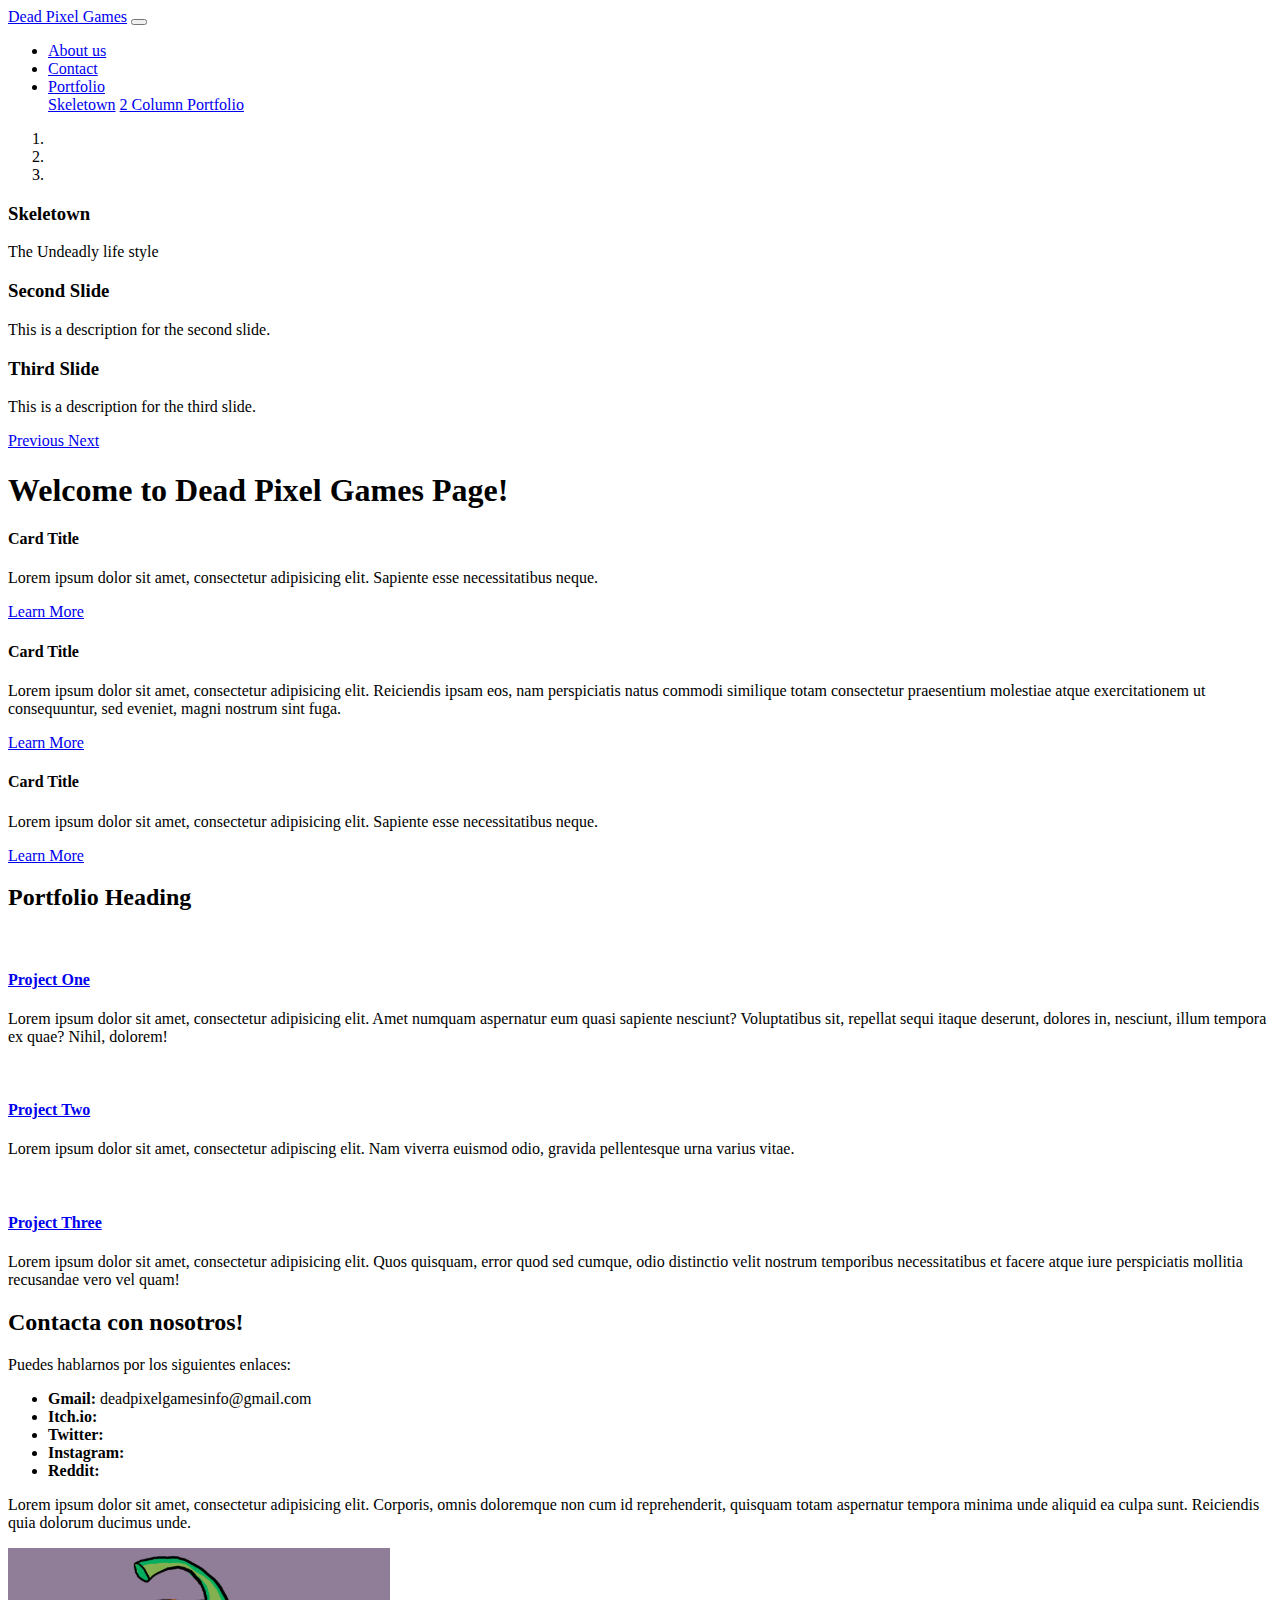
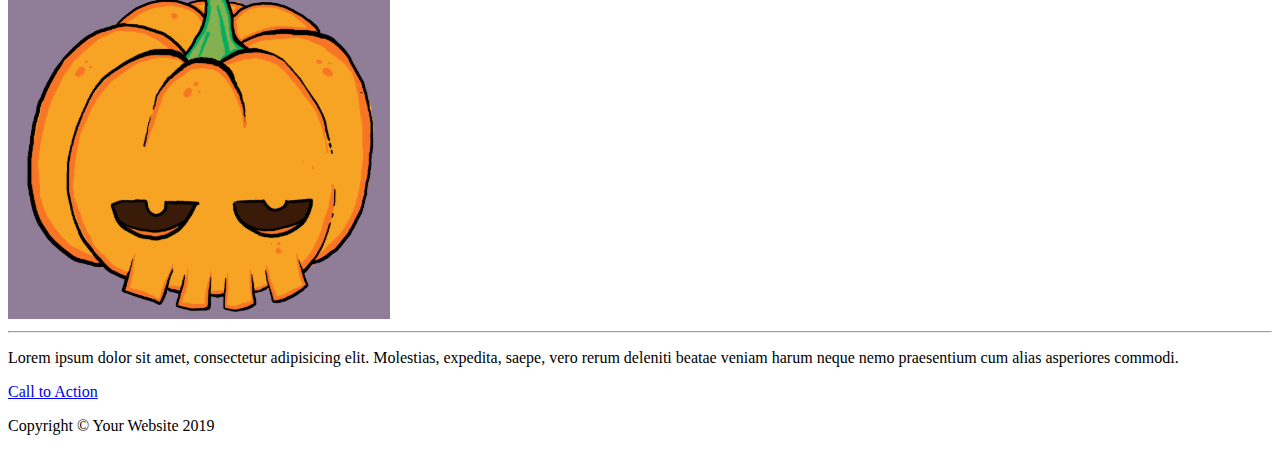
==== index.html @ 944e0b30 "Pruebas de conexion" ====
<!DOCTYPE html>
<html lang="en">

<head>

  <meta charset="utf-8">
  <meta name="viewport" content="width=device-width, initial-scale=1, shrink-to-fit=no">
  <meta name="description" content="">
  <meta name="author" content="">

  <title>Dead Pixel Games</title>

  <!-- Bootstrap core CSS -->
  <link href="vendor/bootstrap/css/bootstrap.min.css" rel="stylesheet">

  <!-- Custom styles for this template -->
  <link href="css/modern-business.css" rel="stylesheet">

</head>

<body>

  <!-- Navigation -->
  <nav class="navbar fixed-top navbar-expand-lg navbar-dark bg-dark fixed-top">
    <div class="container">
      <a class="navbar-brand" href="index.html">Dead Pixel Games</a>
      <button class="navbar-toggler navbar-toggler-right" type="button" data-toggle="collapse" data-target="#navbarResponsive" aria-controls="navbarResponsive" aria-expanded="false" aria-label="Toggle navigation">
        <span class="navbar-toggler-icon"></span>
      </button>
      <div class="collapse navbar-collapse" id="navbarResponsive">
        <ul class="navbar-nav ml-auto">
          <li class="nav-item">
            <a class="nav-link" href="about.html">About us</a>
          </li>
          <li class="nav-item">
            <a class="nav-link" href="contact.html">Contact</a>
          </li>
          <li class="nav-item dropdown">
            <a class="nav-link dropdown-toggle" href="#" id="navbarDropdownPortfolio" data-toggle="dropdown" aria-haspopup="true" aria-expanded="false">
              Portfolio
            </a>
            <div class="dropdown-menu dropdown-menu-right" aria-labelledby="navbarDropdownPortfolio">
              <a class="dropdown-item" href="portfolio-1-col.html">Skeletown</a>
              <a class="dropdown-item" href="portfolio-2-col.html">2 Column Portfolio</a>
            </div>
          </li>
        </ul>
      </div>
    </div>
  </nav>

  <header>
    <div id="carouselExampleIndicators" class="carousel slide" data-ride="carousel">
      <ol class="carousel-indicators">
        <li data-target="#carouselExampleIndicators" data-slide-to="0" class="active"></li>
        <li data-target="#carouselExampleIndicators" data-slide-to="1"></li>
        <li data-target="#carouselExampleIndicators" data-slide-to="2"></li>
      </ol>
      <div class="carousel-inner" role="listbox">
        <!-- Slide One - Set the background image for this slide in the line below -->
        <div class="carousel-item active" style="background-image: url('http://placehold.it/1900x1080')">
          <div class="carousel-caption d-none d-md-block">
            <h3>Skeletown</h3>
            <p>The Undeadly life style</p>
          </div>
        </div>
        <!-- Slide Two - Set the background image for this slide in the line below -->
        <div class="carousel-item" style="background-image: url('http://placehold.it/1900x1080')">
          <div class="carousel-caption d-none d-md-block">
            <h3>Second Slide</h3>
            <p>This is a description for the second slide.</p>
          </div>
        </div>
        <!-- Slide Three - Set the background image for this slide in the line below -->
        <div class="carousel-item" style="background-image: url('http://placehold.it/1900x1080')">
          <div class="carousel-caption d-none d-md-block">
            <h3>Third Slide</h3>
            <p>This is a description for the third slide.</p>
          </div>
        </div>
      </div>
      <a class="carousel-control-prev" href="#carouselExampleIndicators" role="button" data-slide="prev">
        <span class="carousel-control-prev-icon" aria-hidden="true"></span>
        <span class="sr-only">Previous</span>
      </a>
      <a class="carousel-control-next" href="#carouselExampleIndicators" role="button" data-slide="next">
        <span class="carousel-control-next-icon" aria-hidden="true"></span>
        <span class="sr-only">Next</span>
      </a>
    </div>
  </header>

  <!-- Page Content -->
  <div class="container">

    <h1 class="my-4">Welcome to Dead Pixel Games Page!</h1>

    <!-- Marketing Icons Section -->
    <div class="row">
      <div class="col-lg-4 mb-4">
        <div class="card h-100">
          <h4 class="card-header">Card Title</h4>
          <div class="card-body">
            <p class="card-text">Lorem ipsum dolor sit amet, consectetur adipisicing elit. Sapiente esse necessitatibus neque.</p>
          </div>
          <div class="card-footer">
            <a href="#" class="btn btn-primary">Learn More</a>
          </div>
        </div>
      </div>
      <div class="col-lg-4 mb-4">
        <div class="card h-100">
          <h4 class="card-header">Card Title</h4>
          <div class="card-body">
            <p class="card-text">Lorem ipsum dolor sit amet, consectetur adipisicing elit. Reiciendis ipsam eos, nam perspiciatis natus commodi similique totam consectetur praesentium molestiae atque exercitationem ut consequuntur, sed eveniet, magni nostrum sint fuga.</p>
          </div>
          <div class="card-footer">
            <a href="#" class="btn btn-primary">Learn More</a>
          </div>
        </div>
      </div>
      <div class="col-lg-4 mb-4">
        <div class="card h-100">
          <h4 class="card-header">Card Title</h4>
          <div class="card-body">
            <p class="card-text">Lorem ipsum dolor sit amet, consectetur adipisicing elit. Sapiente esse necessitatibus neque.</p>
          </div>
          <div class="card-footer">
            <a href="#" class="btn btn-primary">Learn More</a>
          </div>
        </div>
      </div>
    </div>
    <!-- /.row -->

    <!-- Portfolio Section -->
    <h2>Portfolio Heading</h2>

    <div class="row">
      <div class="col-lg-4 col-sm-6 portfolio-item">
        <div class="card h-100">
          <a href="#"><img class="card-img-top" src="http://placehold.it/700x400" alt=""></a>
          <div class="card-body">
            <h4 class="card-title">
              <a href="#">Project One</a>
            </h4>
            <p class="card-text">Lorem ipsum dolor sit amet, consectetur adipisicing elit. Amet numquam aspernatur eum quasi sapiente nesciunt? Voluptatibus sit, repellat sequi itaque deserunt, dolores in, nesciunt, illum tempora ex quae? Nihil, dolorem!</p>
          </div>
        </div>
      </div>
      <div class="col-lg-4 col-sm-6 portfolio-item">
        <div class="card h-100">
          <a href="#"><img class="card-img-top" src="http://placehold.it/700x400" alt=""></a>
          <div class="card-body">
            <h4 class="card-title">
              <a href="#">Project Two</a>
            </h4>
            <p class="card-text">Lorem ipsum dolor sit amet, consectetur adipiscing elit. Nam viverra euismod odio, gravida pellentesque urna varius vitae.</p>
          </div>
        </div>
      </div>
      <div class="col-lg-4 col-sm-6 portfolio-item">
        <div class="card h-100">
          <a href="#"><img class="card-img-top" src="http://placehold.it/700x400" alt=""></a>
          <div class="card-body">
            <h4 class="card-title">
              <a href="#">Project Three</a>
            </h4>
            <p class="card-text">Lorem ipsum dolor sit amet, consectetur adipisicing elit. Quos quisquam, error quod sed cumque, odio distinctio velit nostrum temporibus necessitatibus et facere atque iure perspiciatis mollitia recusandae vero vel quam!</p>
          </div>
        </div>
      </div>
    </div>
    <!-- /.row -->

    <!-- Features Section -->
    <div class="row">
      <div class="col-lg-6">
        <h2>Contacta con nosotros!</h2>
        <p>Puedes hablarnos por los siguientes enlaces:</p>
        <ul>
          <li>
            <strong>Gmail:</strong> deadpixelgamesinfo@gmail.com 
          </li>
          <li>
            <strong>Itch.io: </strong> <a href=""></a>
          </li>
          <li>
              <strong>Twitter: </strong> <a href=""></a>
          </li>
          <li>
            <strong>Instagram: </strong> <a href=""></a>
          </li>
          <li>
            <strong>Reddit: </strong> <a href=""></a>
          </li>
        </ul>
        <p>Lorem ipsum dolor sit amet, consectetur adipisicing elit. Corporis, omnis doloremque non cum id reprehenderit, quisquam totam aspernatur tempora minima unde aliquid ea culpa sunt. Reiciendis quia dolorum ducimus unde.</p>
      </div>
      <div class="col-lg-6">
        <img class="img-fluid rounded" src="imagenes/ContactUs_Pumpking.PNG" alt="">
      </div>
    </div>
    <!-- /.row -->

    <hr>

    <!-- Call to Action Section -->
    <div class="row mb-4">
      <div class="col-md-8">
        <p>Lorem ipsum dolor sit amet, consectetur adipisicing elit. Molestias, expedita, saepe, vero rerum deleniti beatae veniam harum neque nemo praesentium cum alias asperiores commodi.</p>
      </div>
      <div class="col-md-4">
        <a class="btn btn-lg btn-secondary btn-block" href="#">Call to Action</a>
      </div>
    </div>

  </div>
  <!-- /.container -->

  <!-- Footer -->
  <footer class="py-5 bg-dark">
    <div class="container">
      <p class="m-0 text-center text-white">Copyright &copy; Your Website 2019</p>
    </div>
    <!-- /.container -->
  </footer>

  <!-- Bootstrap core JavaScript -->
  <script src="vendor/jquery/jquery.min.js"></script>
  <script src="vendor/bootstrap/js/bootstrap.bundle.min.js"></script>

</body>

</html>
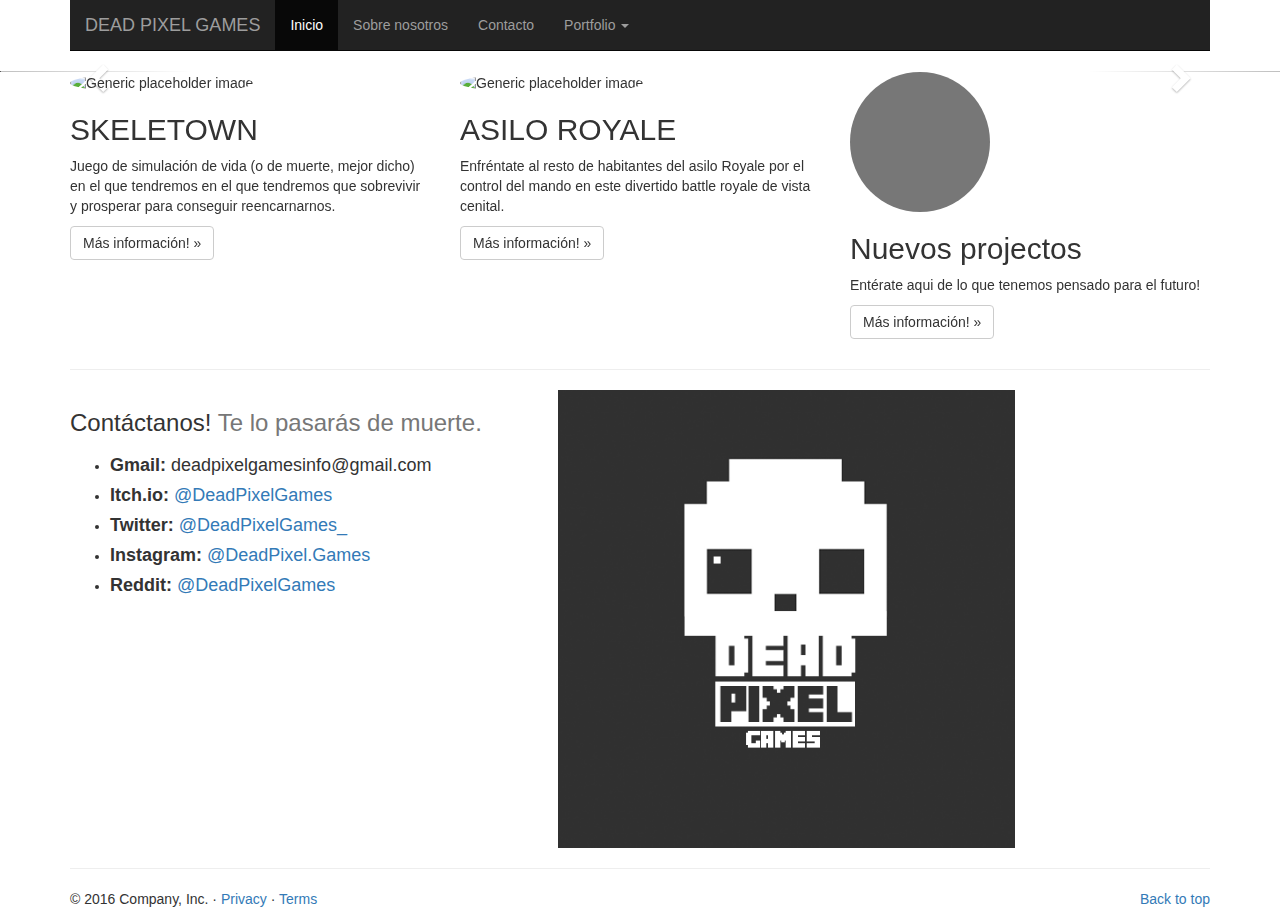
==== commit 9195a83e: "Cambios menores" ====
--- a/index.html
+++ b/index.html
@@ -1,235 +1,223 @@
 <!DOCTYPE html>
 <html lang="en">
-
-<head>
-
-  <meta charset="utf-8">
-  <meta name="viewport" content="width=device-width, initial-scale=1, shrink-to-fit=no">
-  <meta name="description" content="">
-  <meta name="author" content="">
-
-  <title>Dead Pixel Games</title>
-
-  <!-- Bootstrap core CSS -->
-  <link href="vendor/bootstrap/css/bootstrap.min.css" rel="stylesheet">
-
-  <!-- Custom styles for this template -->
-  <link href="css/modern-business.css" rel="stylesheet">
-
-</head>
-
-<body>
-
-  <!-- Navigation -->
-  <nav class="navbar fixed-top navbar-expand-lg navbar-dark bg-dark fixed-top">
-    <div class="container">
-      <a class="navbar-brand" href="index.html">Dead Pixel Games</a>
-      <button class="navbar-toggler navbar-toggler-right" type="button" data-toggle="collapse" data-target="#navbarResponsive" aria-controls="navbarResponsive" aria-expanded="false" aria-label="Toggle navigation">
-        <span class="navbar-toggler-icon"></span>
-      </button>
-      <div class="collapse navbar-collapse" id="navbarResponsive">
-        <ul class="navbar-nav ml-auto">
-          <li class="nav-item">
-            <a class="nav-link" href="about.html">About us</a>
-          </li>
-          <li class="nav-item">
-            <a class="nav-link" href="contact.html">Contact</a>
-          </li>
-          <li class="nav-item dropdown">
-            <a class="nav-link dropdown-toggle" href="#" id="navbarDropdownPortfolio" data-toggle="dropdown" aria-haspopup="true" aria-expanded="false">
-              Portfolio
-            </a>
-            <div class="dropdown-menu dropdown-menu-right" aria-labelledby="navbarDropdownPortfolio">
-              <a class="dropdown-item" href="portfolio-1-col.html">Skeletown</a>
-              <a class="dropdown-item" href="portfolio-2-col.html">2 Column Portfolio</a>
-            </div>
-          </li>
-        </ul>
+  <head>
+    <meta charset="utf-8">
+    <meta http-equiv="X-UA-Compatible" content="IE=edge">
+    <meta name="viewport" content="width=device-width, initial-scale=1">
+    
+   <!-- The above 3 meta tags *must* come first in the head; any other head content must come *after* these tags -->
+    <meta name="description"  content="">
+    <meta name="author" content="">
+    <link rel="icon" href="images/favicon.ico">
+
+    <title>DEAD PIXEL GAMES</title>
+
+    <!-- Bootstrap core CSS -->
+    <!-- <link href="../../dist/css/bootstrap.min.css" rel="stylesheet">-->
+
+    <!-- IE10 viewport hack for Surface/desktop Windows 8 bug -->
+    <!-- <link href="../../assets/css/ie10-viewport-bug-workaround.css" rel="stylesheet">-->
+
+    <!-- Just for debugging purposes. Don't actually copy these 2 lines! -->
+    <!--[if lt IE 9]><script src="../../assets/js/ie8-responsive-file-warning.js"></script><![endif]-->
+    <!--<script src="../../assets/js/ie-emulation-modes-warning.js"></script>-->
+
+    <!-- HTML5 shim and Respond.js for IE8 support of HTML5 elements and media queries -->
+    <!--[if lt IE 9]>
+      <script src="https://oss.maxcdn.com/html5shiv/3.7.3/html5shiv.min.js"></script>
+      <script src="https://oss.maxcdn.com/respond/1.4.2/respond.min.js"></script>
+    <![endif]-->
+
+    <!-- Custom styles for this template -->
+    <link href="carousel.css" rel="stylesheet">
+  </head>
+<!-- NAVBAR
+================================================== -->
+  <body>
+    <div class="navbar-wrapper">
+      <div class="container">
+
+        <nav class="navbar navbar-inverse navbar-static-top">
+          <div class="container">
+            <div class="navbar-header">
+              <button type="button" class="navbar-toggle collapsed" data-toggle="collapse" data-target="#navbar" aria-expanded="false" aria-controls="navbar">
+                <span class="sr-only">Toggle navigation</span>
+                <span class="icon-bar"></span>
+                <span class="icon-bar"></span>
+                <span class="icon-bar"></span>
+              </button>
+              <a class="navbar-brand" href="#">DEAD PIXEL GAMES</a>
+            </div>
+            <div id="navbar" class="navbar-collapse collapse">
+              <ul class="nav navbar-nav">
+                <li class="active"><a href="#">Inicio</a></li>
+                <li><a href="#about">Sobre nosotros</a></li>
+                <li><a href="#contact">Contacto</a></li>
+                <li class="dropdown">
+                  <a href="#" class="dropdown-toggle" data-toggle="dropdown" role="button" aria-haspopup="true" aria-expanded="false">Portfolio <span class="caret"></span></a>
+                  <ul class="dropdown-menu">
+                    <li><a href="#">Skeletown</a></li>
+                    <li><a href="#">Asilo Royale</a></li>
+                    <li><a href="#">Game</a></li>
+                    <li><a href="#">Game</a></li>
+                    <li role="separator" class="divider"></li>
+                  </ul>
+                </li>
+              </ul>
+            </div>
+          </div>
+        </nav>
+
       </div>
     </div>
-  </nav>
-
-  <header>
-    <div id="carouselExampleIndicators" class="carousel slide" data-ride="carousel">
+
+
+    <!-- Carousel
+    ================================================== -->
+    <div id="myCarousel" class="carousel slide" data-ride="carousel">
+      <!-- Indicators -->
       <ol class="carousel-indicators">
-        <li data-target="#carouselExampleIndicators" data-slide-to="0" class="active"></li>
-        <li data-target="#carouselExampleIndicators" data-slide-to="1"></li>
-        <li data-target="#carouselExampleIndicators" data-slide-to="2"></li>
+        <li data-target="#myCarousel" data-slide-to="0" class="active"></li>
+        <li data-target="#myCarousel" data-slide-to="1"></li>
+        <li data-target="#myCarousel" data-slide-to="2"></li>
+        <li data-target="#myCarousel" data-slide-to="3"></li>
       </ol>
       <div class="carousel-inner" role="listbox">
-        <!-- Slide One - Set the background image for this slide in the line below -->
-        <div class="carousel-item active" style="background-image: url('http://placehold.it/1900x1080')">
-          <div class="carousel-caption d-none d-md-block">
-            <h3>Skeletown</h3>
-            <p>The Undeadly life style</p>
-          </div>
-        </div>
-        <!-- Slide Two - Set the background image for this slide in the line below -->
-        <div class="carousel-item" style="background-image: url('http://placehold.it/1900x1080')">
-          <div class="carousel-caption d-none d-md-block">
-            <h3>Second Slide</h3>
-            <p>This is a description for the second slide.</p>
-          </div>
-        </div>
-        <!-- Slide Three - Set the background image for this slide in the line below -->
-        <div class="carousel-item" style="background-image: url('http://placehold.it/1900x1080')">
-          <div class="carousel-caption d-none d-md-block">
-            <h3>Third Slide</h3>
-            <p>This is a description for the third slide.</p>
+        <div class="item active">
+          <img class="first-slide" src="[data-uri]" alt="First slide">
+          <div class="container">
+            <div class="carousel-caption">
+              <img src="images/logo.png">
+              <div class="carousel-l">
+               <h1>DEAD PIXEL GAMES</h1>
+            </div>
+              </div>
+            
+          </div>
+        </div>
+        <div class="item">
+          <img class="second-slide" src="[data-uri]" alt="Second slide">
+          <div class="container">
+            <div class="carousel-caption">
+              <p><i>Entérate de lo que estamos haciendo</i> </p>
+              <img src="images/skeletown.png" width="300" height="300">
+
+              <!-- <p><a class="btn btn-lg btn-primary" href="#" role="button">Learn more</a></p> -->
+            </div>
+          </div>
+        </div>
+        <div class="item">
+          <img class="third-slide" src="[data-uri]" alt="Third slide">
+          <div class="container">
+            <div class="carousel-caption">
+              <img src="images/AR_screen.png" height="356">
+              <!-- <p><a class="btn btn-lg btn-primary" href="#" role="button">Browse gallery</a></p> -->
+            </div>
           </div>
         </div>
       </div>
-      <a class="carousel-control-prev" href="#carouselExampleIndicators" role="button" data-slide="prev">
-        <span class="carousel-control-prev-icon" aria-hidden="true"></span>
-        <span class="sr-only">Previous</span>
+      <a class="left carousel-control" href="#myCarousel" role="button" data-slide="prev">
+        <span class="glyphicon glyphicon-chevron-left" aria-hidden="true"></span>
+        <span class="sr-only">Anterior</span>
       </a>
-      <a class="carousel-control-next" href="#carouselExampleIndicators" role="button" data-slide="next">
-        <span class="carousel-control-next-icon" aria-hidden="true"></span>
-        <span class="sr-only">Next</span>
+      <a class="right carousel-control" href="#myCarousel" role="button" data-slide="next">
+        <span class="glyphicon glyphicon-chevron-right" aria-hidden="true"></span>
+        <span class="sr-only">Siguiente</span>
       </a>
-    </div>
-  </header>
-
-  <!-- Page Content -->
-  <div class="container">
-
-    <h1 class="my-4">Welcome to Dead Pixel Games Page!</h1>
-
-    <!-- Marketing Icons Section -->
-    <div class="row">
-      <div class="col-lg-4 mb-4">
-        <div class="card h-100">
-          <h4 class="card-header">Card Title</h4>
-          <div class="card-body">
-            <p class="card-text">Lorem ipsum dolor sit amet, consectetur adipisicing elit. Sapiente esse necessitatibus neque.</p>
-          </div>
-          <div class="card-footer">
-            <a href="#" class="btn btn-primary">Learn More</a>
-          </div>
+    </div><!-- /.carousel -->
+
+
+    <!-- Marketing messaging and featurettes
+    ================================================== -->
+    <!-- Wrap the rest of the page in another container to center all the content. -->
+
+    <div class="container marketing">
+
+      <!-- Three columns of text below the carousel -->
+      <div class="row">
+        <div class="col-lg-4">
+          <img class="img-circle" src="images/calaverazas.png" alt="Generic placeholder image" width="140" height="140">
+          <h2>SKELETOWN</h2>
+          <p> Juego de simulación de vida (o de muerte, mejor dicho) en el que tendremos en el que tendremos que sobrevivir y prosperar para conseguir reencarnarnos.</p>
+          <p><a class="btn btn-default" href="#" role="button">Más información! &raquo;</a></p>
+        </div><!-- /.col-lg-4 -->
+        <div class="col-lg-4">
+          <img class="img-circle" src="images/AR_logo.png" alt="Generic placeholder image" width="140" height="140">
+          <h2>ASILO ROYALE</h2>
+          <p>Enfréntate al resto de habitantes del asilo Royale por el control del mando en este divertido battle royale de vista cenital.</p>
+          <p><a class="btn btn-default" href="#" role="button">Más información! &raquo;</a></p>
+        </div><!-- /.col-lg-4 -->
+        <div class="col-lg-4">
+          <img class="img-circle" src="[data-uri]" alt="Generic placeholder image" width="140" height="140">
+          <h2>Nuevos projectos</h2>
+          <p>Entérate aqui de lo que tenemos pensado para el futuro!</p>
+          <p><a class="btn btn-default" href="#" role="button">Más información! &raquo;</a></p>
+        </div><!-- /.col-lg-4 -->
+      </div><!-- /.row -->
+
+
+      <!-- START THE FEATURETTES -->
+
+      <hr class="featurette-divider">
+      <div class="row featurette">
+        <div class="col-md-5">
+          <h3 class="featurette-heading">Contáctanos! <span class="text-muted">Te lo pasarás de muerte.</span></h3>
+          <p class="lead"> 
+
+            <ul>
+          <li>
+            <h4> <strong>Gmail:</strong> deadpixelgamesinfo@gmail.com </h4>
+          </li>
+          <li>
+            <h4><strong>Itch.io: </strong> <a href="https://deadpixelgames.itch.io/"> @DeadPixelGames </a></h4>
+          </li>
+          <li>
+              <h4><strong>Twitter: </strong> <a href="https://twitter.com/DeadPixelGames_"> @DeadPixelGames_</a></h4>
+          </li>
+          <li>
+            <h4><strong>Instagram: </strong> <a href="https://www.instagram.com/deadpixel.games/?hl=es"> @DeadPixel.Games </a></h4>
+          </li>
+          <li>
+            <h4><strong>Reddit: </strong> <a href="https://www.reddit.com/user/DeadPixelGames"> @DeadPixelGames </a></h4>
+          </li>
+        </ul></p>
+        </div>
+        <div class="col-md-5">
+          <img class="featurette-image img-responsive center-block" src=logo/final_version/logo.png alt="Generic placeholder image">
         </div>
       </div>
-      <div class="col-lg-4 mb-4">
-        <div class="card h-100">
-          <h4 class="card-header">Card Title</h4>
-          <div class="card-body">
-            <p class="card-text">Lorem ipsum dolor sit amet, consectetur adipisicing elit. Reiciendis ipsam eos, nam perspiciatis natus commodi similique totam consectetur praesentium molestiae atque exercitationem ut consequuntur, sed eveniet, magni nostrum sint fuga.</p>
-          </div>
-          <div class="card-footer">
-            <a href="#" class="btn btn-primary">Learn More</a>
-          </div>
-        </div>
-      </div>
-      <div class="col-lg-4 mb-4">
-        <div class="card h-100">
-          <h4 class="card-header">Card Title</h4>
-          <div class="card-body">
-            <p class="card-text">Lorem ipsum dolor sit amet, consectetur adipisicing elit. Sapiente esse necessitatibus neque.</p>
-          </div>
-          <div class="card-footer">
-            <a href="#" class="btn btn-primary">Learn More</a>
-          </div>
-        </div>
-      </div>
-    </div>
-    <!-- /.row -->
-
-    <!-- Portfolio Section -->
-    <h2>Portfolio Heading</h2>
-
-    <div class="row">
-      <div class="col-lg-4 col-sm-6 portfolio-item">
-        <div class="card h-100">
-          <a href="#"><img class="card-img-top" src="http://placehold.it/700x400" alt=""></a>
-          <div class="card-body">
-            <h4 class="card-title">
-              <a href="#">Project One</a>
-            </h4>
-            <p class="card-text">Lorem ipsum dolor sit amet, consectetur adipisicing elit. Amet numquam aspernatur eum quasi sapiente nesciunt? Voluptatibus sit, repellat sequi itaque deserunt, dolores in, nesciunt, illum tempora ex quae? Nihil, dolorem!</p>
-          </div>
-        </div>
-      </div>
-      <div class="col-lg-4 col-sm-6 portfolio-item">
-        <div class="card h-100">
-          <a href="#"><img class="card-img-top" src="http://placehold.it/700x400" alt=""></a>
-          <div class="card-body">
-            <h4 class="card-title">
-              <a href="#">Project Two</a>
-            </h4>
-            <p class="card-text">Lorem ipsum dolor sit amet, consectetur adipiscing elit. Nam viverra euismod odio, gravida pellentesque urna varius vitae.</p>
-          </div>
-        </div>
-      </div>
-      <div class="col-lg-4 col-sm-6 portfolio-item">
-        <div class="card h-100">
-          <a href="#"><img class="card-img-top" src="http://placehold.it/700x400" alt=""></a>
-          <div class="card-body">
-            <h4 class="card-title">
-              <a href="#">Project Three</a>
-            </h4>
-            <p class="card-text">Lorem ipsum dolor sit amet, consectetur adipisicing elit. Quos quisquam, error quod sed cumque, odio distinctio velit nostrum temporibus necessitatibus et facere atque iure perspiciatis mollitia recusandae vero vel quam!</p>
-          </div>
-        </div>
-      </div>
-    </div>
-    <!-- /.row -->
-
-    <!-- Features Section -->
-    <div class="row">
-      <div class="col-lg-6">
-        <h2>Contacta con nosotros!</h2>
-        <p>Puedes hablarnos por los siguientes enlaces:</p>
-        <ul>
-          <li>
-            <strong>Gmail:</strong> deadpixelgamesinfo@gmail.com 
-          </li>
-          <li>
-            <strong>Itch.io: </strong> <a href=""></a>
-          </li>
-          <li>
-              <strong>Twitter: </strong> <a href=""></a>
-          </li>
-          <li>
-            <strong>Instagram: </strong> <a href=""></a>
-          </li>
-          <li>
-            <strong>Reddit: </strong> <a href=""></a>
-          </li>
-        </ul>
-        <p>Lorem ipsum dolor sit amet, consectetur adipisicing elit. Corporis, omnis doloremque non cum id reprehenderit, quisquam totam aspernatur tempora minima unde aliquid ea culpa sunt. Reiciendis quia dolorum ducimus unde.</p>
-      </div>
-      <div class="col-lg-6">
-        <img class="img-fluid rounded" src="imagenes/ContactUs_Pumpking.PNG" alt="">
-      </div>
-    </div>
-    <!-- /.row -->
-
-    <hr>
-
-    <!-- Call to Action Section -->
-    <div class="row mb-4">
-      <div class="col-md-8">
-        <p>Lorem ipsum dolor sit amet, consectetur adipisicing elit. Molestias, expedita, saepe, vero rerum deleniti beatae veniam harum neque nemo praesentium cum alias asperiores commodi.</p>
-      </div>
-      <div class="col-md-4">
-        <a class="btn btn-lg btn-secondary btn-block" href="#">Call to Action</a>
-      </div>
-    </div>
-
-  </div>
-  <!-- /.container -->
-
-  <!-- Footer -->
-  <footer class="py-5 bg-dark">
-    <div class="container">
-      <p class="m-0 text-center text-white">Copyright &copy; Your Website 2019</p>
-    </div>
-    <!-- /.container -->
-  </footer>
-
-  <!-- Bootstrap core JavaScript -->
-  <script src="vendor/jquery/jquery.min.js"></script>
-  <script src="vendor/bootstrap/js/bootstrap.bundle.min.js"></script>
-
-</body>
-
+
+      <hr class="featurette-divider">
+
+      <!-- /END THE FEATURETTES -->
+
+
+      <!-- FOOTER -->
+      <footer>
+        <p class="pull-right"><a href="#">Back to top</a></p>
+        <p>&copy; 2016 Company, Inc. &middot; <a href="#">Privacy</a> &middot; <a href="#">Terms</a></p>
+      </footer>
+
+    </div><!-- /.container -->
+
+
+    <!-- Bootstrap core JavaScript
+    ================================================== -->
+    <!-- Placed at the end of the document so the pages load faster -->
+    <script src="https://ajax.googleapis.com/ajax/libs/jquery/1.12.4/jquery.min.js"></script>
+    <script src="https://ajax.googleapis.com/ajax/libs/jquery/3.4.1/jquery.min.js"></script>
+    <script src="https://maxcdn.bootstrapcdn.com/bootstrap/3.3.7/js/bootstrap.min.js" integrity="sha384-Tc5IQib027qvyjSMfHjOMaLkfuWVxZxUPnCJA7l2mCWNIpG9mGCD8wGNIcPD7Txa" crossorigin="anonymous"></script>
+
+
+  <!-- Latest compiled and minified CSS -->
+    <link rel="stylesheet" href="https://maxcdn.bootstrapcdn.com/bootstrap/3.3.7/css/bootstrap.min.css" integrity="sha384-BVYiiSIFeK1dGmJRAkycuHAHRg32OmUcww7on3RYdg4Va+PmSTsz/K68vbdEjh4u" crossorigin="anonymous">
+
+    <!-- Optional theme -->
+    <link rel="stylesheet" href="https://maxcdn.bootstrapcdn.com/bootstrap/3.3.7/css/bootstrap-theme.min.css" integrity="sha384-rHyoN1iRsVXV4nD0JutlnGaslCJuC7uwjduW9SVrLvRYooPp2bWYgmgJQIXwl/Sp" crossorigin="anonymous">
+
+    <!-- Just to make our placeholder images work. Don't actually copy the next line! -->
+    <!--  <script src="../../assets/js/vendor/holder.min.js"></script> -->
+    <!-- IE10 viewport hack for Surface/desktop Windows 8 bug -->
+    <!-- <script src="../../assets/js/ie10-viewport-bug-workaround.js"></script> -->
+  </body>
 </html>
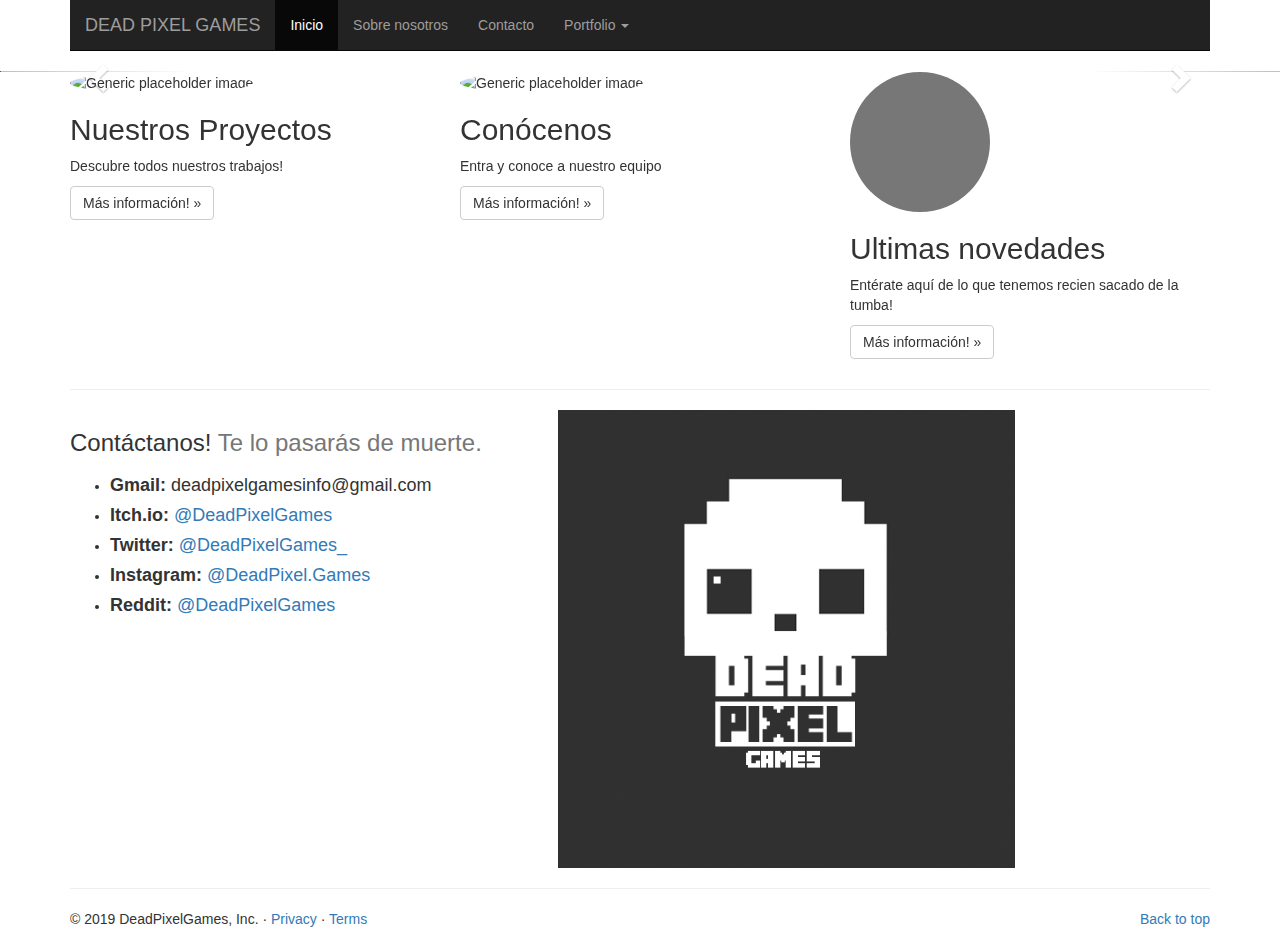
==== commit 05ef229e: "Estructura" ====
--- a/index.html
+++ b/index.html
@@ -46,20 +46,18 @@
                 <span class="icon-bar"></span>
                 <span class="icon-bar"></span>
               </button>
-              <a class="navbar-brand" href="#">DEAD PIXEL GAMES</a>
+              <a class="navbar-brand" href="index.html">DEAD PIXEL GAMES</a>
             </div>
             <div id="navbar" class="navbar-collapse collapse">
               <ul class="nav navbar-nav">
-                <li class="active"><a href="#">Inicio</a></li>
-                <li><a href="#about">Sobre nosotros</a></li>
+                <li class="active"><a href="index.html">Inicio</a></li>
+                <li><a href="aboutUs.html">Sobre nosotros</a></li>
                 <li><a href="#contact">Contacto</a></li>
                 <li class="dropdown">
                   <a href="#" class="dropdown-toggle" data-toggle="dropdown" role="button" aria-haspopup="true" aria-expanded="false">Portfolio <span class="caret"></span></a>
                   <ul class="dropdown-menu">
-                    <li><a href="#">Skeletown</a></li>
+                    <li><a href="projects/skeletown/Skeletown.html">Skeletown</a></li>
                     <li><a href="#">Asilo Royale</a></li>
-                    <li><a href="#">Game</a></li>
-                    <li><a href="#">Game</a></li>
                     <li role="separator" class="divider"></li>
                   </ul>
                 </li>
@@ -87,7 +85,7 @@
           <img class="first-slide" src="[data-uri]" alt="First slide">
           <div class="container">
             <div class="carousel-caption">
-              <img src="images/logo.png">
+              <img src="logo/final_version/logo.png">
               <div class="carousel-l">
                <h1>DEAD PIXEL GAMES</h1>
             </div>
@@ -99,9 +97,9 @@
           <img class="second-slide" src="[data-uri]" alt="Second slide">
           <div class="container">
             <div class="carousel-caption">
+              <img src="images/skeletown.png" width="300" height="300">
               <p><i>Entérate de lo que estamos haciendo</i> </p>
-              <img src="images/skeletown.png" width="300" height="300">
-
+            
               <!-- <p><a class="btn btn-lg btn-primary" href="#" role="button">Learn more</a></p> -->
             </div>
           </div>
@@ -137,21 +135,21 @@
       <div class="row">
         <div class="col-lg-4">
           <img class="img-circle" src="images/calaverazas.png" alt="Generic placeholder image" width="140" height="140">
-          <h2>SKELETOWN</h2>
-          <p> Juego de simulación de vida (o de muerte, mejor dicho) en el que tendremos en el que tendremos que sobrevivir y prosperar para conseguir reencarnarnos.</p>
-          <p><a class="btn btn-default" href="#" role="button">Más información! &raquo;</a></p>
+          <h2>Nuestros Proyectos</h2>
+          <p> Descubre todos nuestros trabajos!</p>
+          <p><a class="btn btn-default" href="projects/projects.html" role="button">Más información! &raquo;</a></p>
         </div><!-- /.col-lg-4 -->
         <div class="col-lg-4">
           <img class="img-circle" src="images/AR_logo.png" alt="Generic placeholder image" width="140" height="140">
-          <h2>ASILO ROYALE</h2>
-          <p>Enfréntate al resto de habitantes del asilo Royale por el control del mando en este divertido battle royale de vista cenital.</p>
-          <p><a class="btn btn-default" href="#" role="button">Más información! &raquo;</a></p>
+          <h2>Conócenos</h2>
+          <p>Entra y conoce a nuestro equipo</p>
+          <p><a class="btn btn-default" href="aboutUs.html" role="button">Más información! &raquo;</a></p>
         </div><!-- /.col-lg-4 -->
         <div class="col-lg-4">
           <img class="img-circle" src="[data-uri]" alt="Generic placeholder image" width="140" height="140">
-          <h2>Nuevos projectos</h2>
-          <p>Entérate aqui de lo que tenemos pensado para el futuro!</p>
-          <p><a class="btn btn-default" href="#" role="button">Más información! &raquo;</a></p>
+          <h2>Ultimas novedades</h2>
+          <p>Entérate aquí de lo que tenemos recien sacado de la tumba!</p>
+          <p><a class="btn btn-default" href="latestNews.html" role="button">Más información! &raquo;</a></p>
         </div><!-- /.col-lg-4 -->
       </div><!-- /.row -->
 
@@ -161,7 +159,7 @@
       <hr class="featurette-divider">
       <div class="row featurette">
         <div class="col-md-5">
-          <h3 class="featurette-heading">Contáctanos! <span class="text-muted">Te lo pasarás de muerte.</span></h3>
+          <h3 id="contact" class="featurette-heading">Contáctanos! <span class="text-muted">Te lo pasarás de muerte.</span></h3>
           <p class="lead"> 
 
             <ul>
@@ -195,7 +193,7 @@
       <!-- FOOTER -->
       <footer>
         <p class="pull-right"><a href="#">Back to top</a></p>
-        <p>&copy; 2016 Company, Inc. &middot; <a href="#">Privacy</a> &middot; <a href="#">Terms</a></p>
+        <p>&copy; 2019 DeadPixelGames, Inc. &middot; <a href="#">Privacy</a> &middot; <a href="#">Terms</a></p>
       </footer>
 
     </div><!-- /.container -->
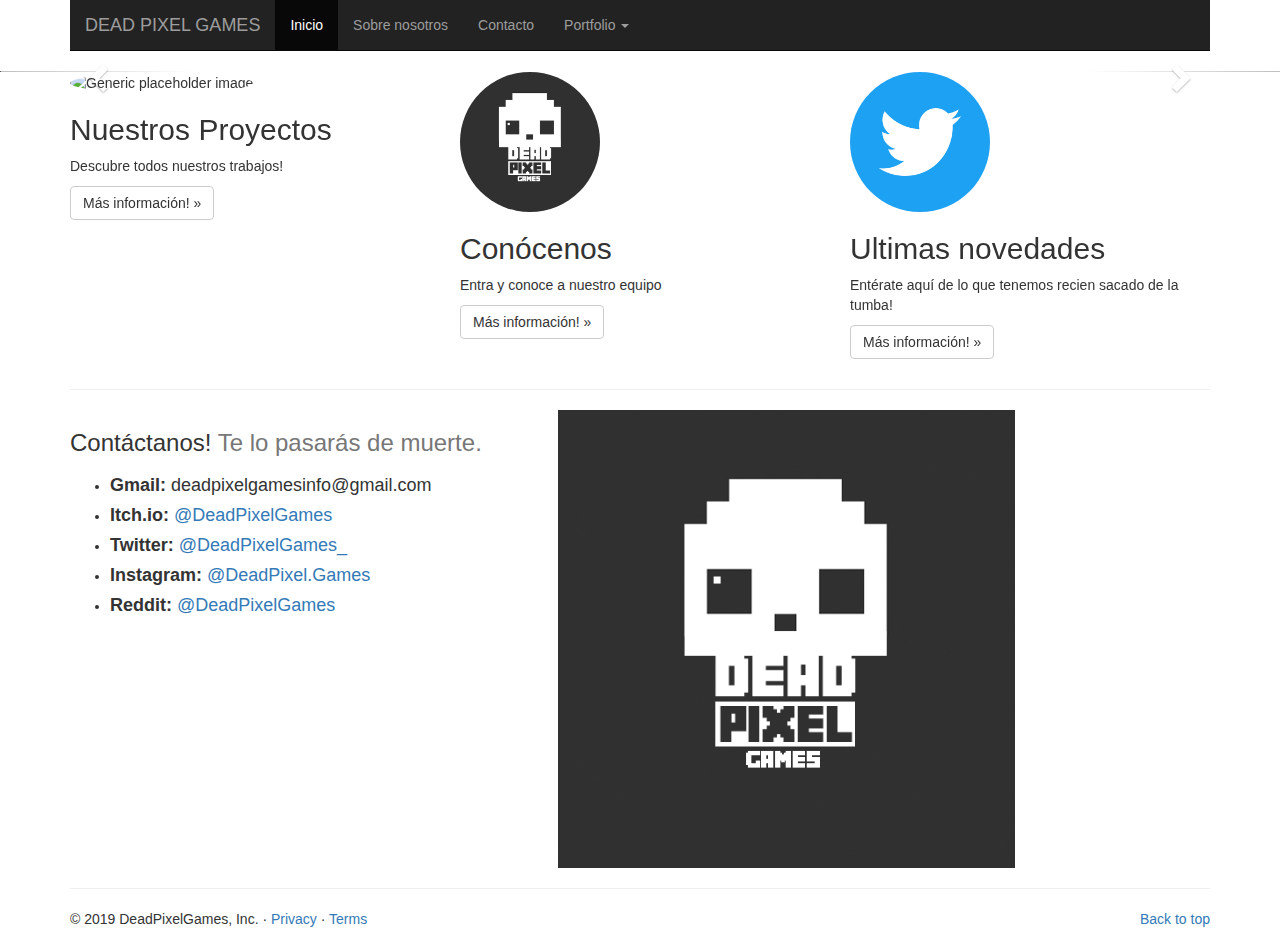
==== commit e18d86db: "Cuerpo corporeamente virtual del pages" ====
--- a/index.html
+++ b/index.html
@@ -57,7 +57,6 @@
                   <a href="#" class="dropdown-toggle" data-toggle="dropdown" role="button" aria-haspopup="true" aria-expanded="false">Portfolio <span class="caret"></span></a>
                   <ul class="dropdown-menu">
                     <li><a href="projects/skeletown/Skeletown.html">Skeletown</a></li>
-                    <li><a href="#">Asilo Royale</a></li>
                     <li role="separator" class="divider"></li>
                   </ul>
                 </li>
@@ -140,16 +139,16 @@
           <p><a class="btn btn-default" href="projects/projects.html" role="button">Más información! &raquo;</a></p>
         </div><!-- /.col-lg-4 -->
         <div class="col-lg-4">
-          <img class="img-circle" src="images/AR_logo.png" alt="Generic placeholder image" width="140" height="140">
+          <img class="img-circle" src="logo/final_version/logo.png" alt="Generic placeholder image" width="140" height="140">
           <h2>Conócenos</h2>
           <p>Entra y conoce a nuestro equipo</p>
           <p><a class="btn btn-default" href="aboutUs.html" role="button">Más información! &raquo;</a></p>
         </div><!-- /.col-lg-4 -->
         <div class="col-lg-4">
-          <img class="img-circle" src="[data-uri]" alt="Generic placeholder image" width="140" height="140">
+          <img class="img-circle" src="images/twitter.png" alt="Generic placeholder image" width="140" height="140">
           <h2>Ultimas novedades</h2>
           <p>Entérate aquí de lo que tenemos recien sacado de la tumba!</p>
-          <p><a class="btn btn-default" href="latestNews.html" role="button">Más información! &raquo;</a></p>
+          <p><a class="btn btn-default" href="https://twitter.com/DeadPixelGames_" role="button">Más información! &raquo;</a></p>
         </div><!-- /.col-lg-4 -->
       </div><!-- /.row -->
 
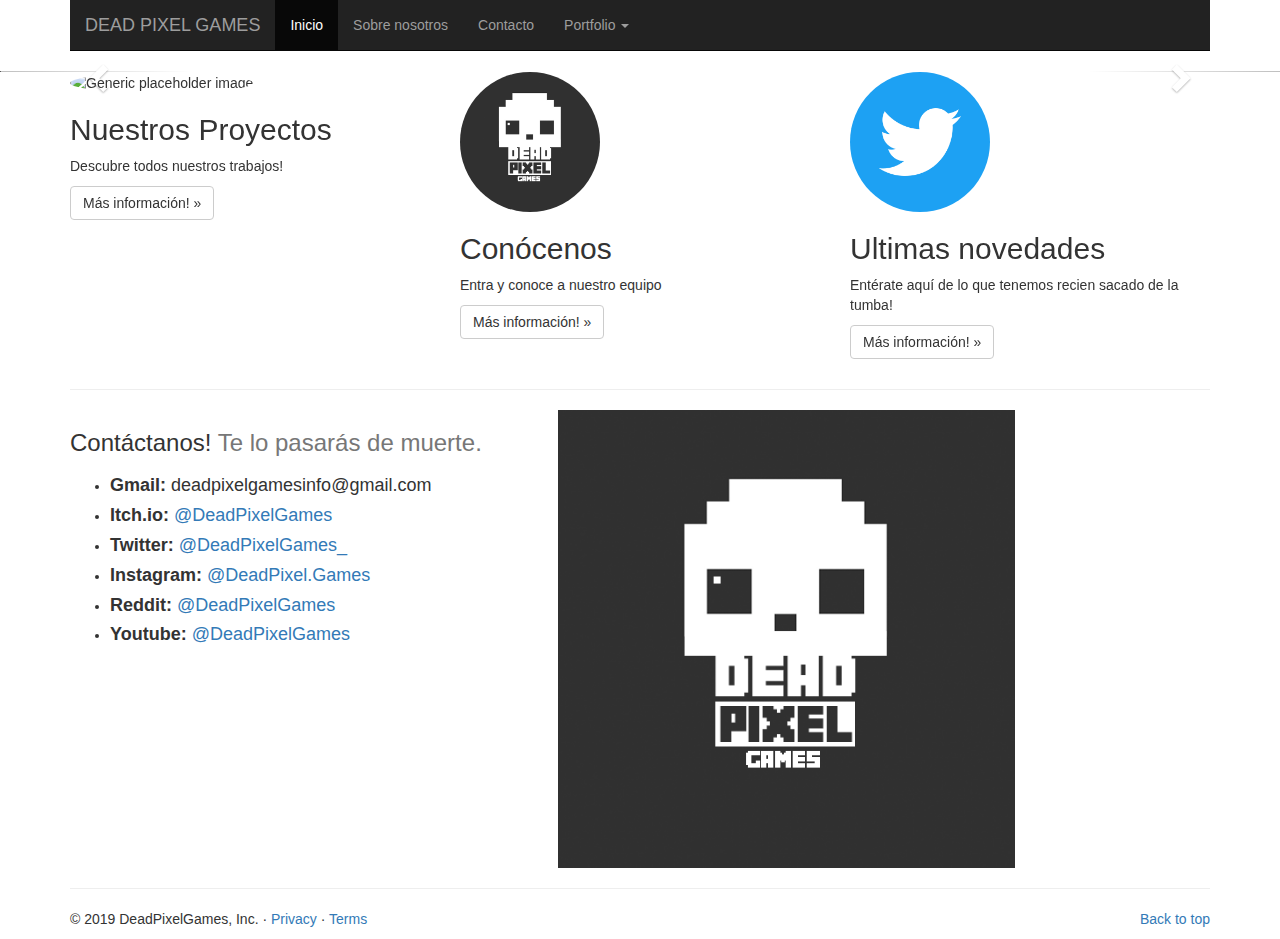
==== commit 9c3e041e: "Fixed about us" ====
--- a/index.html
+++ b/index.html
@@ -177,6 +177,9 @@
           <li>
             <h4><strong>Reddit: </strong> <a href="https://www.reddit.com/user/DeadPixelGames"> @DeadPixelGames </a></h4>
           </li>
+          <li>
+              <h4><strong>Youtube: </strong> <a href="https://www.youtube.com/channel/UCOBoLIFFDwMA2fXG-Wwz23w"> @DeadPixelGames </a></h4>
+          </li>
         </ul></p>
         </div>
         <div class="col-md-5">
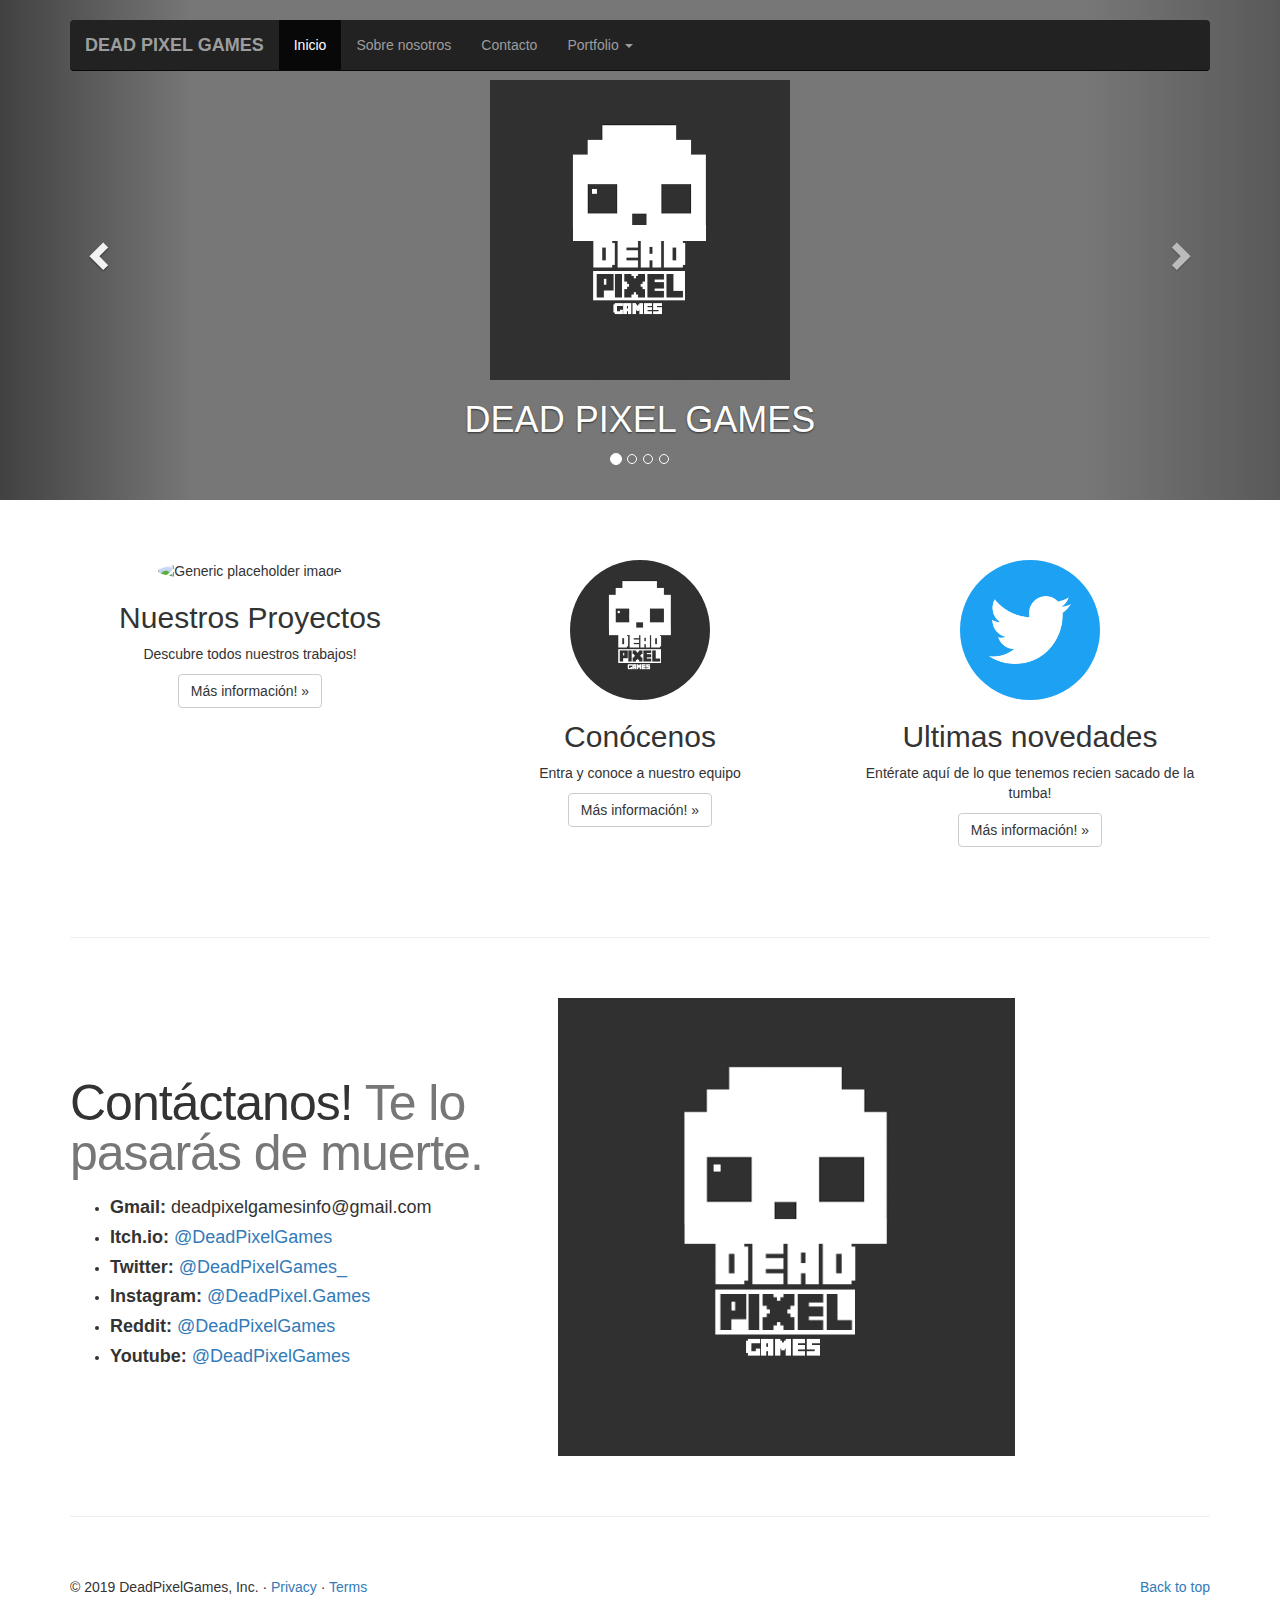
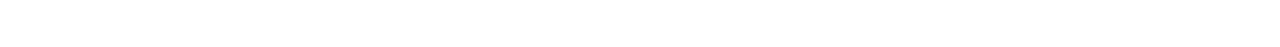
==== commit ab9a997e: "He cambiado los placeholders" ====
--- a/index.html
+++ b/index.html
@@ -71,7 +71,7 @@
 
     <!-- Carousel
     ================================================== -->
-    <div id="myCarousel" class="carousel slide" data-ride="carousel">
+    <div id="myCarousel" class="carousel slide" data-ride="carousel" >
       <!-- Indicators -->
       <ol class="carousel-indicators">
         <li data-target="#myCarousel" data-slide-to="0" class="active"></li>
@@ -84,19 +84,19 @@
           <img class="first-slide" src="[data-uri]" alt="First slide">
           <div class="container">
             <div class="carousel-caption">
-              <img src="logo/final_version/logo.png">
+              <img src="logo/final_version/logo.png" width="auto" height="300">
               <div class="carousel-l">
                <h1>DEAD PIXEL GAMES</h1>
             </div>
               </div>
-            
+          
           </div>
         </div>
         <div class="item">
           <img class="second-slide" src="[data-uri]" alt="Second slide">
           <div class="container">
             <div class="carousel-caption">
-              <img src="images/skeletown.png" width="300" height="300">
+              <img src="images/skeletown.png" width="auto" height="300">
               <p><i>Entérate de lo que estamos haciendo</i> </p>
             
               <!-- <p><a class="btn btn-lg btn-primary" href="#" role="button">Learn more</a></p> -->
@@ -107,7 +107,8 @@
           <img class="third-slide" src="[data-uri]" alt="Third slide">
           <div class="container">
             <div class="carousel-caption">
-              <img src="images/AR_screen.png" height="356">
+              <img src="projects/skeletown/images/base_orange.png" width="auto" height="300">
+              <p><i>¿Has visitado ya Skeletown?</i> </p>
               <!-- <p><a class="btn btn-lg btn-primary" href="#" role="button">Browse gallery</a></p> -->
             </div>
           </div>
--- a/carousel.css
+++ b/carousel.css
@@ -0,0 +1,141 @@
+/* GLOBAL STYLES
+-------------------------------------------------- */
+/* Padding below the footer and lighter body text */
+
+body {
+  padding-bottom: 40px;
+  color: #5a5a5a;
+}
+
+
+/* CUSTOMIZE THE NAVBAR
+-------------------------------------------------- */
+
+/* Special class on .container surrounding .navbar, used for positioning it into place. */
+.navbar-wrapper {
+  position: absolute;
+  top: 0;
+  right: 0;
+  left: 0;
+  z-index: 20;
+}
+
+/* Flip around the padding for proper display in narrow viewports */
+.navbar-wrapper > .container {
+  padding-right: 0;
+  padding-left: 0;
+}
+.navbar-wrapper .navbar {
+  padding-right: 15px;
+  padding-left: 15px;
+}
+.navbar-wrapper .navbar .container {
+  width: auto;
+}
+
+
+/* CUSTOMIZE THE CAROUSEL
+-------------------------------------------------- */
+
+/* Carousel base class */
+.carousel {
+  height: 500px;
+  margin-bottom: 60px;
+  background-image: url(images/water.PNG);
+  background-repeat: repeat;
+}
+/* Since positioning the image, we need to help out the caption */
+.carousel-caption {
+  z-index: 10;
+}
+
+/* Declare heights because of positioning of img element */
+.carousel .item {
+  height: 500px;
+  background-color: #777;
+}
+.carousel-inner > .item > img {
+  position: absolute;
+  top: 0;
+  left: 0;
+  min-width: 100%;
+  height: 500px;
+}
+
+
+/* MARKETING CONTENT
+-------------------------------------------------- */
+
+/* Center align the text within the three columns below the carousel */
+.marketing .col-lg-4 {
+  margin-bottom: 20px;
+  text-align: center;
+}
+.marketing h2 {
+  font-weight: normal;
+}
+.marketing .col-lg-4 p {
+  margin-right: 10px;
+  margin-left: 10px;
+}
+
+
+/* Featurettes
+------------------------- */
+
+.featurette-divider {
+  margin: 60px 0; /* Space out the Bootstrap <hr> more */
+}
+
+/* Thin out the marketing headings */
+.featurette-heading {
+  font-weight: 300;
+  line-height: 1;
+  letter-spacing: -1px;
+}
+
+
+/* RESPONSIVE CSS
+-------------------------------------------------- */
+
+@media (min-width: 768px) {
+  /* Navbar positioning foo */
+  .navbar-wrapper {
+    margin-top: 20px;
+  }
+  .navbar-wrapper .container {
+    padding-right: 15px;
+    padding-left: 15px;
+  }
+  .navbar-wrapper .navbar {
+    padding-right: 0;
+    padding-left: 0;
+  }
+
+  /* The navbar becomes detached from the top, so we round the corners */
+  .navbar-wrapper .navbar {
+    border-radius: 4px;
+  }
+
+  /* Bump up size of carousel content */
+  .carousel-caption p {
+    margin-bottom: 20px;
+    font-size: 21px;
+    line-height: 1.4;
+  }
+
+  .featurette-heading {
+    font-size: 50px;
+  }
+
+  .navbar-inverse .navbar-brand {
+    color: #9d9d9d;
+    font-weight: bold;
+    }
+}
+
+@media (min-width: 992px) {
+  .featurette-heading {
+    margin-top: 80px;
+  }
+}
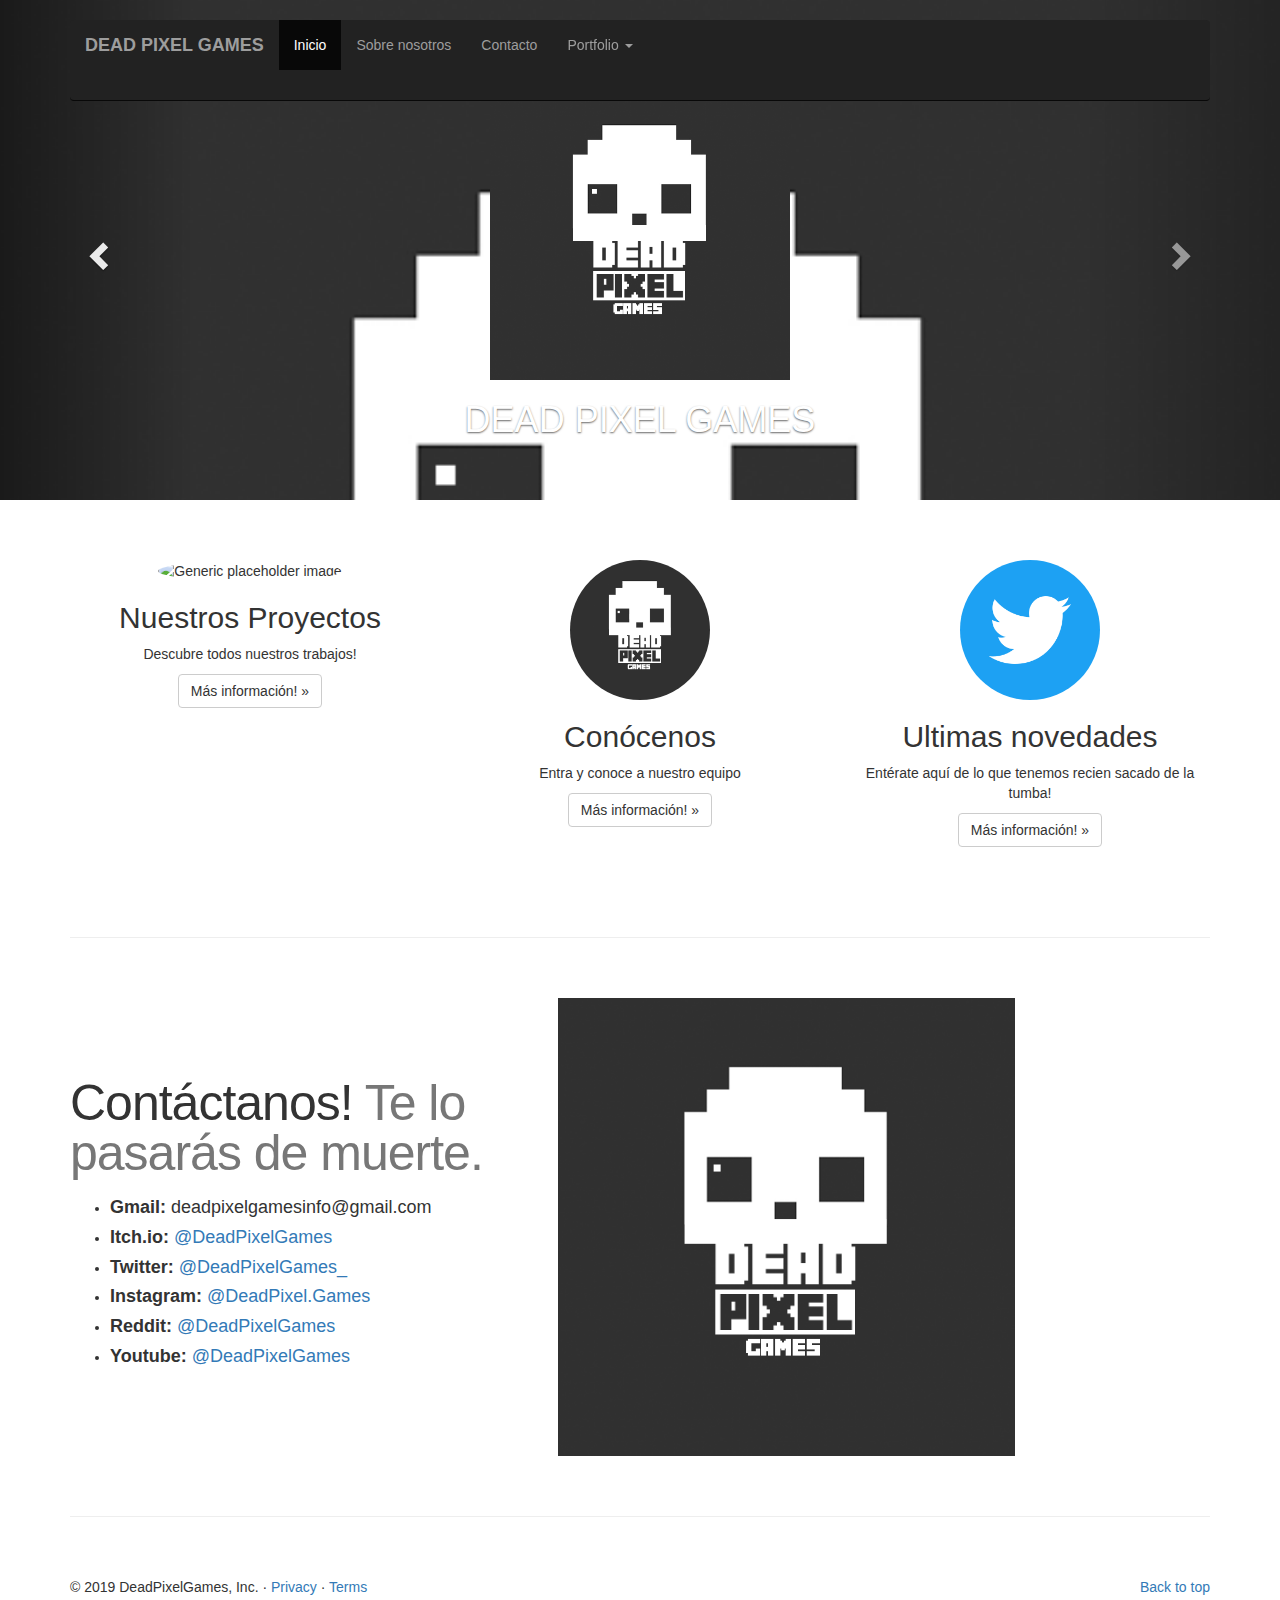
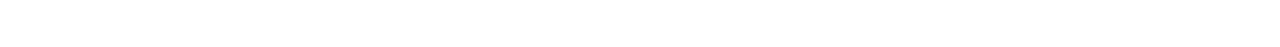
==== commit 0cace8b5: "Mejor galeria y carrusel" ====
--- a/index.html
+++ b/index.html
@@ -29,7 +29,7 @@
     <![endif]-->
 
     <!-- Custom styles for this template -->
-    <link href="carousel.css" rel="stylesheet">
+    <link href="css/carousel.css" rel="stylesheet">
   </head>
 <!-- NAVBAR
 ================================================== -->
@@ -57,6 +57,7 @@
                   <a href="#" class="dropdown-toggle" data-toggle="dropdown" role="button" aria-haspopup="true" aria-expanded="false">Portfolio <span class="caret"></span></a>
                   <ul class="dropdown-menu">
                     <li><a href="projects/skeletown/Skeletown.html">Skeletown</a></li>
+                    <li><a href="projects/fromScratch/FromScratch.html">From: Scratch</li>
                     <li role="separator" class="divider"></li>
                   </ul>
                 </li>
@@ -81,7 +82,7 @@
       </ol>
       <div class="carousel-inner" role="listbox">
         <div class="item active">
-          <img class="first-slide" src="[data-uri]" alt="First slide">
+          <img class="first-slide" src="logo/final_version/logo.png" alt="First slide">
           <div class="container">
             <div class="carousel-caption">
               <img src="logo/final_version/logo.png" width="auto" height="300">
@@ -93,10 +94,10 @@
           </div>
         </div>
         <div class="item">
-          <img class="second-slide" src="[data-uri]" alt="Second slide">
-          <div class="container">
-            <div class="carousel-caption">
-              <img src="images/skeletown.png" width="auto" height="300">
+          <img class="second-slide" src="images/skeletown.PNG" alt="Second slide">
+          <div class="container">
+            <div class="carousel-caption">
+              <img src="images/skeletown.PNG" width="auto" height="300">
               <p><i>Entérate de lo que estamos haciendo</i> </p>
             
               <!-- <p><a class="btn btn-lg btn-primary" href="#" role="button">Learn more</a></p> -->
@@ -104,12 +105,22 @@
           </div>
         </div>
         <div class="item">
-          <img class="third-slide" src="[data-uri]" alt="Third slide">
+          <img class="third-slide" src="projects/skeletown/images/base_blue.png" alt="Third slide">
           <div class="container">
             <div class="carousel-caption">
               <img src="projects/skeletown/images/base_orange.png" width="auto" height="300">
               <p><i>¿Has visitado ya Skeletown?</i> </p>
               <!-- <p><a class="btn btn-lg btn-primary" href="#" role="button">Browse gallery</a></p> -->
+            </div>
+          </div>
+        </div>
+        <div class="item">
+          <img class="fourth-slide" src="projects/fromScratch/images/FromScratchLogo.png" alt="Fourth slide">
+          <div class="container">
+            <div class="carousel-caption">
+              <img src="projects/fromScratch/images/FromScratchLogo.png" width="auto" height="300">
+              <p><i>¡Prueba a jugar un cómic con From:Scratch!</i> </p>
+              <!-- Fin del cuarto -->
             </div>
           </div>
         </div>
--- a/css/carousel.css
+++ b/css/carousel.css
@@ -0,0 +1,139 @@
+/* GLOBAL STYLES
+-------------------------------------------------- */
+/* Padding below the footer and lighter body text */
+
+body {
+  padding-bottom: 40px;
+  color: #5a5a5a;
+}
+
+
+/* CUSTOMIZE THE NAVBAR
+-------------------------------------------------- */
+
+/* Special class on .container surrounding .navbar, used for positioning it into place. */
+.navbar-wrapper {
+  position: absolute;
+  top: 0;
+  right: 0;
+  left: 0;
+  z-index: 20;
+}
+
+/* Flip around the padding for proper display in narrow viewports */
+.navbar-wrapper > .container {
+  padding-right: 0;
+  padding-left: 0;
+}
+.navbar-wrapper .navbar {
+  padding-right: 15px;
+  padding-left: 15px;
+}
+.navbar-wrapper .navbar .container {
+  width: auto;
+}
+
+
+/* CUSTOMIZE THE CAROUSEL
+-------------------------------------------------- */
+
+/* Carousel base class */
+.carousel {
+  height: 500px;
+  margin-bottom: 60px;
+}
+/* Since positioning the image, we need to help out the caption */
+.carousel-caption {
+  z-index: 10;
+}
+
+/* Declare heights because of positioning of img element */
+.carousel .item {
+  height: 500px;
+  background-color: #777;
+}
+.carousel-inner > .item > img {
+  position: absolute;
+  top: 0;
+  left: 0;
+  min-width: 100%;
+  height: 500px;
+}
+
+
+/* MARKETING CONTENT
+-------------------------------------------------- */
+
+/* Center align the text within the three columns below the carousel */
+.marketing .col-lg-4 {
+  margin-bottom: 20px;
+  text-align: center;
+}
+.marketing h2 {
+  font-weight: normal;
+}
+.marketing .col-lg-4 p {
+  margin-right: 10px;
+  margin-left: 10px;
+}
+
+
+/* Featurettes
+------------------------- */
+
+.featurette-divider {
+  margin: 60px 0; /* Space out the Bootstrap <hr> more */
+}
+
+/* Thin out the marketing headings */
+.featurette-heading {
+  font-weight: 300;
+  line-height: 1;
+  letter-spacing: -1px;
+}
+
+
+/* RESPONSIVE CSS
+-------------------------------------------------- */
+
+@media (min-width: 768px) {
+  /* Navbar positioning foo */
+  .navbar-wrapper {
+    margin-top: 20px;
+  }
+  .navbar-wrapper .container {
+    padding-right: 15px;
+    padding-left: 15px;
+  }
+  .navbar-wrapper .navbar {
+    padding-right: 0;
+    padding-left: 0;
+  }
+
+  /* The navbar becomes detached from the top, so we round the corners */
+  .navbar-wrapper .navbar {
+    border-radius: 4px;
+  }
+
+  /* Bump up size of carousel content */
+  .carousel-caption p {
+    margin-bottom: 20px;
+    font-size: 21px;
+    line-height: 1.4;
+  }
+
+  .featurette-heading {
+    font-size: 50px;
+  }
+
+  .navbar-inverse .navbar-brand {
+    color: #9d9d9d;
+    font-weight: bold;
+    }
+}
+
+@media (min-width: 992px) {
+  .featurette-heading {
+    margin-top: 80px;
+  }
+}
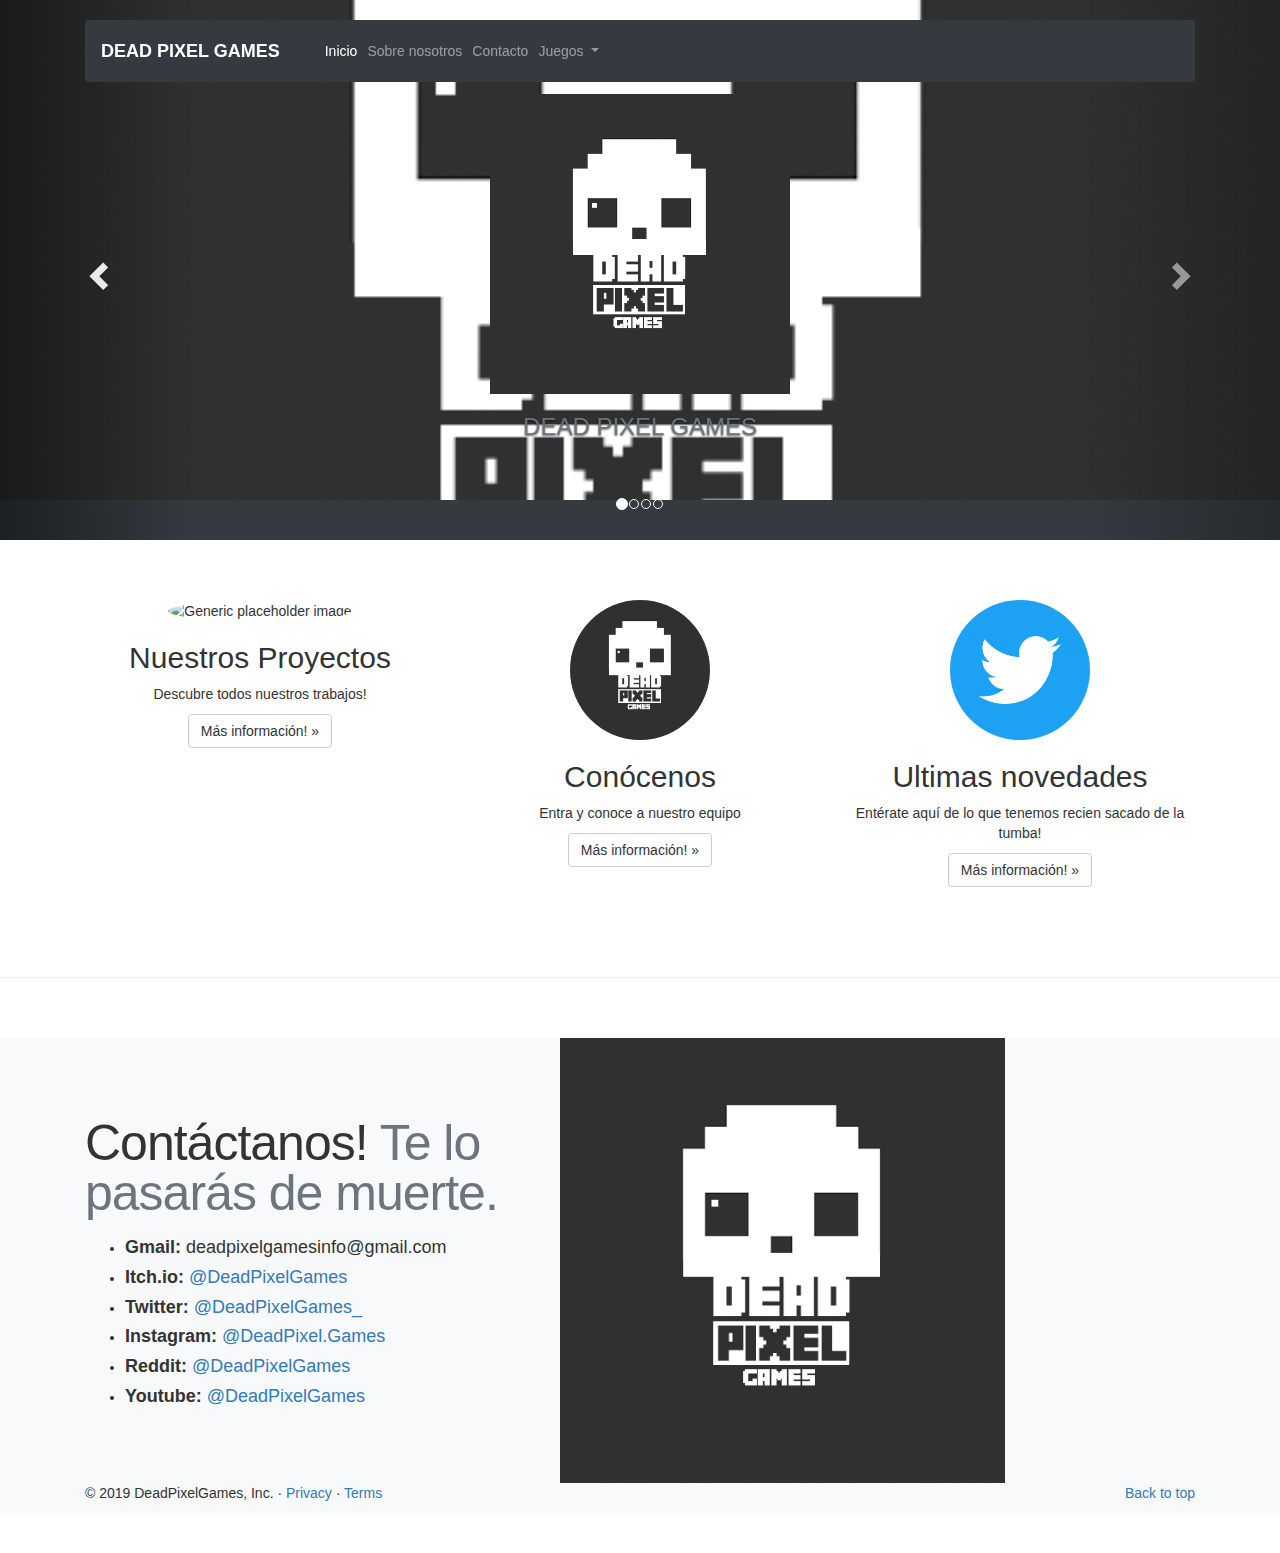
==== commit b000bd26: "Carruseles arreglaos" ====
--- a/index.html
+++ b/index.html
@@ -3,7 +3,7 @@
   <head>
     <meta charset="utf-8">
     <meta http-equiv="X-UA-Compatible" content="IE=edge">
-    <meta name="viewport" content="width=device-width, initial-scale=1">
+    <meta name="viewport" content="width=device-width, initial-scale=1, shrink-to-fit=no">
     
    <!-- The above 3 meta tags *must* come first in the head; any other head content must come *after* these tags -->
     <meta name="description"  content="">
@@ -30,188 +30,192 @@
 
     <!-- Custom styles for this template -->
     <link href="css/carousel.css" rel="stylesheet">
+    
+    <!--BOOTSTRAP 4-->
+    <link rel="stylesheet" href="https://maxcdn.bootstrapcdn.com/bootstrap/4.0.0/css/bootstrap.min.css" integrity="sha384-Gn5384xqQ1aoWXA+058RXPxPg6fy4IWvTNh0E263XmFcJlSAwiGgFAW/dAiS6JXm" crossorigin="anonymous">
+
   </head>
 <!-- NAVBAR
 ================================================== -->
   <body>
-    <div class="navbar-wrapper">
-      <div class="container">
-
-        <nav class="navbar navbar-inverse navbar-static-top">
-          <div class="container">
-            <div class="navbar-header">
-              <button type="button" class="navbar-toggle collapsed" data-toggle="collapse" data-target="#navbar" aria-expanded="false" aria-controls="navbar">
-                <span class="sr-only">Toggle navigation</span>
-                <span class="icon-bar"></span>
-                <span class="icon-bar"></span>
-                <span class="icon-bar"></span>
-              </button>
-              <a class="navbar-brand" href="index.html">DEAD PIXEL GAMES</a>
-            </div>
-            <div id="navbar" class="navbar-collapse collapse">
-              <ul class="nav navbar-nav">
-                <li class="active"><a href="index.html">Inicio</a></li>
-                <li><a href="aboutUs.html">Sobre nosotros</a></li>
-                <li><a href="#contact">Contacto</a></li>
-                <li class="dropdown">
-                  <a href="#" class="dropdown-toggle" data-toggle="dropdown" role="button" aria-haspopup="true" aria-expanded="false">Portfolio <span class="caret"></span></a>
-                  <ul class="dropdown-menu">
-                    <li><a href="projects/skeletown/Skeletown.html">Skeletown</a></li>
-                    <li><a href="projects/fromScratch/FromScratch.html">From: Scratch</li>
-                    <li role="separator" class="divider"></li>
-                  </ul>
+    <section class="bg-dark">
+      <div class="navbar-wrapper">
+        <div class="container">
+
+          <nav class="navbar navbar-expand-lg navbar-dark bg-dark">
+            <a class="navbar-brand" href="index.html"><strong>DEAD PIXEL GAMES</strong> </a>
+            <button class="navbar-toggler" type="button" data-toggle="collapse" data-target="#navbarNavDropdown" aria-controls="navbarNavDropdown" aria-expanded="false" aria-label="Toggle navigation">
+              <span class="navbar-toggler-icon"></span>
+            </button>
+            <div class="collapse navbar-collapse" id="navbarNavDropdown">
+              <ul class="navbar-nav">
+                <li class="nav-item active">
+                  <a class="nav-link" href="index.html">Inicio <span class="sr-only">(current)</span></a>
+                </li>
+                <li class="nav-item">
+                  <a class="nav-link" href="aboutUs.html">Sobre nosotros</a>
+                </li>
+                <li class="nav-item">
+                  <a class="nav-link" href="#contact">Contacto</a>
+                </li>
+                <li class="nav-item dropdown">
+                  <a class="nav-link dropdown-toggle" href="#" id="navbarDropdownMenuLink" data-toggle="dropdown" aria-haspopup="true" aria-expanded="false">
+                    Juegos
+                  </a>
+                  <div class="dropdown-menu" aria-labelledby="navbarDropdownMenuLink">
+                    <a class="dropdown-item text-secondary" href="projects/skeletown/Skeletown.html">Skeletown</a>
+                    <a class="dropdown-item text-secondary" href="projects/fromScratch/FromScratch.html">From: Scratch</a>
+                  </div>
                 </li>
               </ul>
             </div>
-          </div>
-        </nav>
-
-      </div>
-    </div>
-
-
-    <!-- Carousel
-    ================================================== -->
-    <div id="myCarousel" class="carousel slide" data-ride="carousel" >
-      <!-- Indicators -->
-      <ol class="carousel-indicators">
-        <li data-target="#myCarousel" data-slide-to="0" class="active"></li>
-        <li data-target="#myCarousel" data-slide-to="1"></li>
-        <li data-target="#myCarousel" data-slide-to="2"></li>
-        <li data-target="#myCarousel" data-slide-to="3"></li>
-      </ol>
-      <div class="carousel-inner" role="listbox">
-        <div class="item active">
-          <img class="first-slide" src="logo/final_version/logo.png" alt="First slide">
-          <div class="container">
-            <div class="carousel-caption">
-              <img src="logo/final_version/logo.png" width="auto" height="300">
-              <div class="carousel-l">
-               <h1>DEAD PIXEL GAMES</h1>
-            </div>
-              </div>
-          
-          </div>
-        </div>
-        <div class="item">
-          <img class="second-slide" src="images/skeletown.PNG" alt="Second slide">
-          <div class="container">
-            <div class="carousel-caption">
-              <img src="images/skeletown.PNG" width="auto" height="300">
-              <p><i>Entérate de lo que estamos haciendo</i> </p>
-            
-              <!-- <p><a class="btn btn-lg btn-primary" href="#" role="button">Learn more</a></p> -->
-            </div>
-          </div>
-        </div>
-        <div class="item">
-          <img class="third-slide" src="projects/skeletown/images/base_blue.png" alt="Third slide">
-          <div class="container">
-            <div class="carousel-caption">
-              <img src="projects/skeletown/images/base_orange.png" width="auto" height="300">
-              <p><i>¿Has visitado ya Skeletown?</i> </p>
-              <!-- <p><a class="btn btn-lg btn-primary" href="#" role="button">Browse gallery</a></p> -->
-            </div>
-          </div>
-        </div>
-        <div class="item">
-          <img class="fourth-slide" src="projects/fromScratch/images/FromScratchLogo.png" alt="Fourth slide">
-          <div class="container">
-            <div class="carousel-caption">
-              <img src="projects/fromScratch/images/FromScratchLogo.png" width="auto" height="300">
-              <p><i>¡Prueba a jugar un cómic con From:Scratch!</i> </p>
-              <!-- Fin del cuarto -->
-            </div>
-          </div>
+          </nav>
+
         </div>
       </div>
-      <a class="left carousel-control" href="#myCarousel" role="button" data-slide="prev">
-        <span class="glyphicon glyphicon-chevron-left" aria-hidden="true"></span>
-        <span class="sr-only">Anterior</span>
-      </a>
-      <a class="right carousel-control" href="#myCarousel" role="button" data-slide="next">
-        <span class="glyphicon glyphicon-chevron-right" aria-hidden="true"></span>
-        <span class="sr-only">Siguiente</span>
-      </a>
-    </div><!-- /.carousel -->
+
+      <!-- Carousel
+      ================================================== -->
+      <div id="myCarousel" class="carousel slide" data-ride="carousel" style="height:60vh;width: auto">
+        <!-- Indicators -->
+        <ol class="carousel-indicators">
+          <li data-target="#myCarousel" data-slide-to="0" class="active"></li>
+          <li data-target="#myCarousel" data-slide-to="1"></li>
+          <li data-target="#myCarousel" data-slide-to="2"></li>
+          <li data-target="#myCarousel" data-slide-to="3"></li>
+        </ol>
+        <div class="carousel-inner" role="listbox">
+          <div class="item active" style="background-image: url(logo/final_version/logo.png); background-size: cover; background-position: center">
+            <div class="container">
+              <div class="carousel-caption">
+                <img src="logo/final_version/logo.png" width="auto" height="300">
+                <div class="carousel-l">
+                <h3 class="text-secondary">DEAD PIXEL GAMES</h3>
+              </div>
+                </div>
+            
+            </div>
+          </div>
+          <div class="item" style="background-image: url(images/skeletown.PNG); background-size: cover; background-position: center">
+            <div class="container">
+              <div class="carousel-caption">
+                <img src="images/skeletown.PNG" width="auto" height="300">
+                <h4 class="text-white"><i>Entérate de lo que estamos haciendo</i> </h4>
+              
+                <!-- <p><a class="btn btn-lg btn-primary" href="#" role="button">Learn more</a></p> -->
+              </div>
+            </div>
+          </div>
+          <div class="item" style="background-image: url(projects/skeletown/images/base_blue.png); background-size: cover; background-position: center">
+            <div class="container">
+              <div class="carousel-caption">
+                <img src="projects/images/base_orange_300.png" width="auto" height="300">
+                <h4 class="text-white"><i>¿Has visitado ya Skeletown?</i> </h4>
+                <!-- <p><a class="btn btn-lg btn-primary" href="#" role="button">Browse gallery</a></p> -->
+              </div>
+            </div>
+          </div>
+          <div class="item" style="background-image: url(images/From_Scratch_Wallpaper2.jpg); background-size: cover; background-position: center">
+            <div class="container">
+              <div class="carousel-caption">
+                <img src="projects/fromScratch/images/FromScratchLogo.png" width="auto" height="300">
+                <h4 class="text-dark"><i>¡Prueba a jugar un cómic con From:Scratch!</i> </h4>
+                <!-- Fin del cuarto -->
+              </div>
+            </div>
+          </div>
+        </div>
+        <a class="left carousel-control" href="#myCarousel" role="button" data-slide="prev">
+          <span class="glyphicon glyphicon-chevron-left" aria-hidden="true"></span>
+          <span class="sr-only">Anterior</span>
+        </a>
+        <a class="right carousel-control" href="#myCarousel" role="button" data-slide="next">
+          <span class="glyphicon glyphicon-chevron-right" aria-hidden="true"></span>
+          <span class="sr-only">Siguiente</span>
+        </a>
+      </div><!-- /.carousel -->
+    </section>
 
 
     <!-- Marketing messaging and featurettes
     ================================================== -->
     <!-- Wrap the rest of the page in another container to center all the content. -->
-
-    <div class="container marketing">
-
-      <!-- Three columns of text below the carousel -->
-      <div class="row">
-        <div class="col-lg-4">
-          <img class="img-circle" src="images/calaverazas.png" alt="Generic placeholder image" width="140" height="140">
-          <h2>Nuestros Proyectos</h2>
-          <p> Descubre todos nuestros trabajos!</p>
-          <p><a class="btn btn-default" href="projects/projects.html" role="button">Más información! &raquo;</a></p>
-        </div><!-- /.col-lg-4 -->
-        <div class="col-lg-4">
-          <img class="img-circle" src="logo/final_version/logo.png" alt="Generic placeholder image" width="140" height="140">
-          <h2>Conócenos</h2>
-          <p>Entra y conoce a nuestro equipo</p>
-          <p><a class="btn btn-default" href="aboutUs.html" role="button">Más información! &raquo;</a></p>
-        </div><!-- /.col-lg-4 -->
-        <div class="col-lg-4">
-          <img class="img-circle" src="images/twitter.png" alt="Generic placeholder image" width="140" height="140">
-          <h2>Ultimas novedades</h2>
-          <p>Entérate aquí de lo que tenemos recien sacado de la tumba!</p>
-          <p><a class="btn btn-default" href="https://twitter.com/DeadPixelGames_" role="button">Más información! &raquo;</a></p>
-        </div><!-- /.col-lg-4 -->
-      </div><!-- /.row -->
-
-
+    <section>
+      <div class="container marketing">
+
+        <!-- Three columns of text below the carousel -->
+        <div class="row">
+          <div class="col-lg-4">
+            <img class="img-circle" src="images/calaverazas.png" alt="Generic placeholder image" width="140" height="140">
+            <h2>Nuestros Proyectos</h2>
+            <p> Descubre todos nuestros trabajos!</p>
+            <p><a class="btn btn-default" href="projects/projects.html" role="button">Más información! &raquo;</a></p>
+          </div><!-- /.col-lg-4 -->
+          <div class="col-lg-4">
+            <img class="img-circle" src="logo/final_version/logo.png" alt="Generic placeholder image" width="140" height="140">
+            <h2>Conócenos</h2>
+            <p>Entra y conoce a nuestro equipo</p>
+            <p><a class="btn btn-default" href="aboutUs.html" role="button">Más información! &raquo;</a></p>
+          </div><!-- /.col-lg-4 -->
+          <div class="col-lg-4">
+            <img class="img-circle" src="images/twitter.png" alt="Generic placeholder image" width="140" height="140">
+            <h2>Ultimas novedades</h2>
+            <p>Entérate aquí de lo que tenemos recien sacado de la tumba!</p>
+            <p><a class="btn btn-default" href="https://twitter.com/DeadPixelGames_" role="button">Más información! &raquo;</a></p>
+          </div><!-- /.col-lg-4 -->
+        </div><!-- /.row -->
+      </div>
+    </section>
       <!-- START THE FEATURETTES -->
-
-      <hr class="featurette-divider">
-      <div class="row featurette">
-        <div class="col-md-5">
-          <h3 id="contact" class="featurette-heading">Contáctanos! <span class="text-muted">Te lo pasarás de muerte.</span></h3>
-          <p class="lead"> 
-
-            <ul>
-          <li>
-            <h4> <strong>Gmail:</strong> deadpixelgamesinfo@gmail.com </h4>
-          </li>
-          <li>
-            <h4><strong>Itch.io: </strong> <a href="https://deadpixelgames.itch.io/"> @DeadPixelGames </a></h4>
-          </li>
-          <li>
-              <h4><strong>Twitter: </strong> <a href="https://twitter.com/DeadPixelGames_"> @DeadPixelGames_</a></h4>
-          </li>
-          <li>
-            <h4><strong>Instagram: </strong> <a href="https://www.instagram.com/deadpixel.games/?hl=es"> @DeadPixel.Games </a></h4>
-          </li>
-          <li>
-            <h4><strong>Reddit: </strong> <a href="https://www.reddit.com/user/DeadPixelGames"> @DeadPixelGames </a></h4>
-          </li>
-          <li>
-              <h4><strong>Youtube: </strong> <a href="https://www.youtube.com/channel/UCOBoLIFFDwMA2fXG-Wwz23w"> @DeadPixelGames </a></h4>
-          </li>
-        </ul></p>
-        </div>
-        <div class="col-md-5">
-          <img class="featurette-image img-responsive center-block" src=logo/final_version/logo.png alt="Generic placeholder image">
+    <hr class="featurette-divider">
+    <section class="bg-light">
+      <div class="container marketing">
+        <div class="row featurette">
+          <div class="col-md-5">
+            <h3 id="contact" class="featurette-heading">Contáctanos! <span class="text-muted">Te lo pasarás de muerte.</span></h3>
+            <p class="lead"> 
+
+              <ul>
+            <li>
+              <h4> <strong>Gmail:</strong> deadpixelgamesinfo@gmail.com </h4>
+            </li>
+            <li>
+              <h4><strong>Itch.io: </strong> <a href="https://deadpixelgames.itch.io/"> @DeadPixelGames </a></h4>
+            </li>
+            <li>
+                <h4><strong>Twitter: </strong> <a href="https://twitter.com/DeadPixelGames_"> @DeadPixelGames_</a></h4>
+            </li>
+            <li>
+              <h4><strong>Instagram: </strong> <a href="https://www.instagram.com/deadpixel.games/?hl=es"> @DeadPixel.Games </a></h4>
+            </li>
+            <li>
+              <h4><strong>Reddit: </strong> <a href="https://www.reddit.com/user/DeadPixelGames"> @DeadPixelGames </a></h4>
+            </li>
+            <li>
+                <h4><strong>Youtube: </strong> <a href="https://www.youtube.com/channel/UCOBoLIFFDwMA2fXG-Wwz23w"> @DeadPixelGames </a></h4>
+            </li>
+          </ul></p>
+          </div>
+          <div class="col-md-5">
+            <img class="featurette-image img-responsive center-block" src=logo/final_version/logo.png alt="Generic placeholder image">
+          </div>
         </div>
       </div>
-
-      <hr class="featurette-divider">
-
-      <!-- /END THE FEATURETTES -->
-
-
-      <!-- FOOTER -->
-      <footer>
-        <p class="pull-right"><a href="#">Back to top</a></p>
-        <p>&copy; 2019 DeadPixelGames, Inc. &middot; <a href="#">Privacy</a> &middot; <a href="#">Terms</a></p>
-      </footer>
-
-    </div><!-- /.container -->
-
+    </section>
+
+        <!-- /END THE FEATURETTES -->
+
+
+        <!-- FOOTER -->
+    <section class="bg-light">
+      <div class="container marketing">
+        <footer>
+          <p class="pull-right"><a href="#">Back to top</a></p>
+          <p>&copy; 2019 DeadPixelGames, Inc. &middot; <a href="#">Privacy</a> &middot; <a href="#">Terms</a></p>
+        </footer>
+
+      </div><!-- /.container -->
+    </section>
 
     <!-- Bootstrap core JavaScript
     ================================================== -->
@@ -231,5 +235,10 @@
     <!--  <script src="../../assets/js/vendor/holder.min.js"></script> -->
     <!-- IE10 viewport hack for Surface/desktop Windows 8 bug -->
     <!-- <script src="../../assets/js/ie10-viewport-bug-workaround.js"></script> -->
+
+    <!--BOOTSTRAP 4-->
+    <script src="https://code.jquery.com/jquery-3.2.1.slim.min.js" integrity="sha384-KJ3o2DKtIkvYIK3UENzmM7KCkRr/rE9/Qpg6aAZGJwFDMVNA/GpGFF93hXpG5KkN" crossorigin="anonymous"></script>
+    <script src="https://cdnjs.cloudflare.com/ajax/libs/popper.js/1.12.9/umd/popper.min.js" integrity="sha384-ApNbgh9B+Y1QKtv3Rn7W3mgPxhU9K/ScQsAP7hUibX39j7fakFPskvXusvfa0b4Q" crossorigin="anonymous"></script>
+    <script src="https://maxcdn.bootstrapcdn.com/bootstrap/4.0.0/js/bootstrap.min.js" integrity="sha384-JZR6Spejh4U02d8jOt6vLEHfe/JQGiRRSQQxSfFWpi1MquVdAyjUar5+76PVCmYl" crossorigin="anonymous"></script>
   </body>
 </html>
